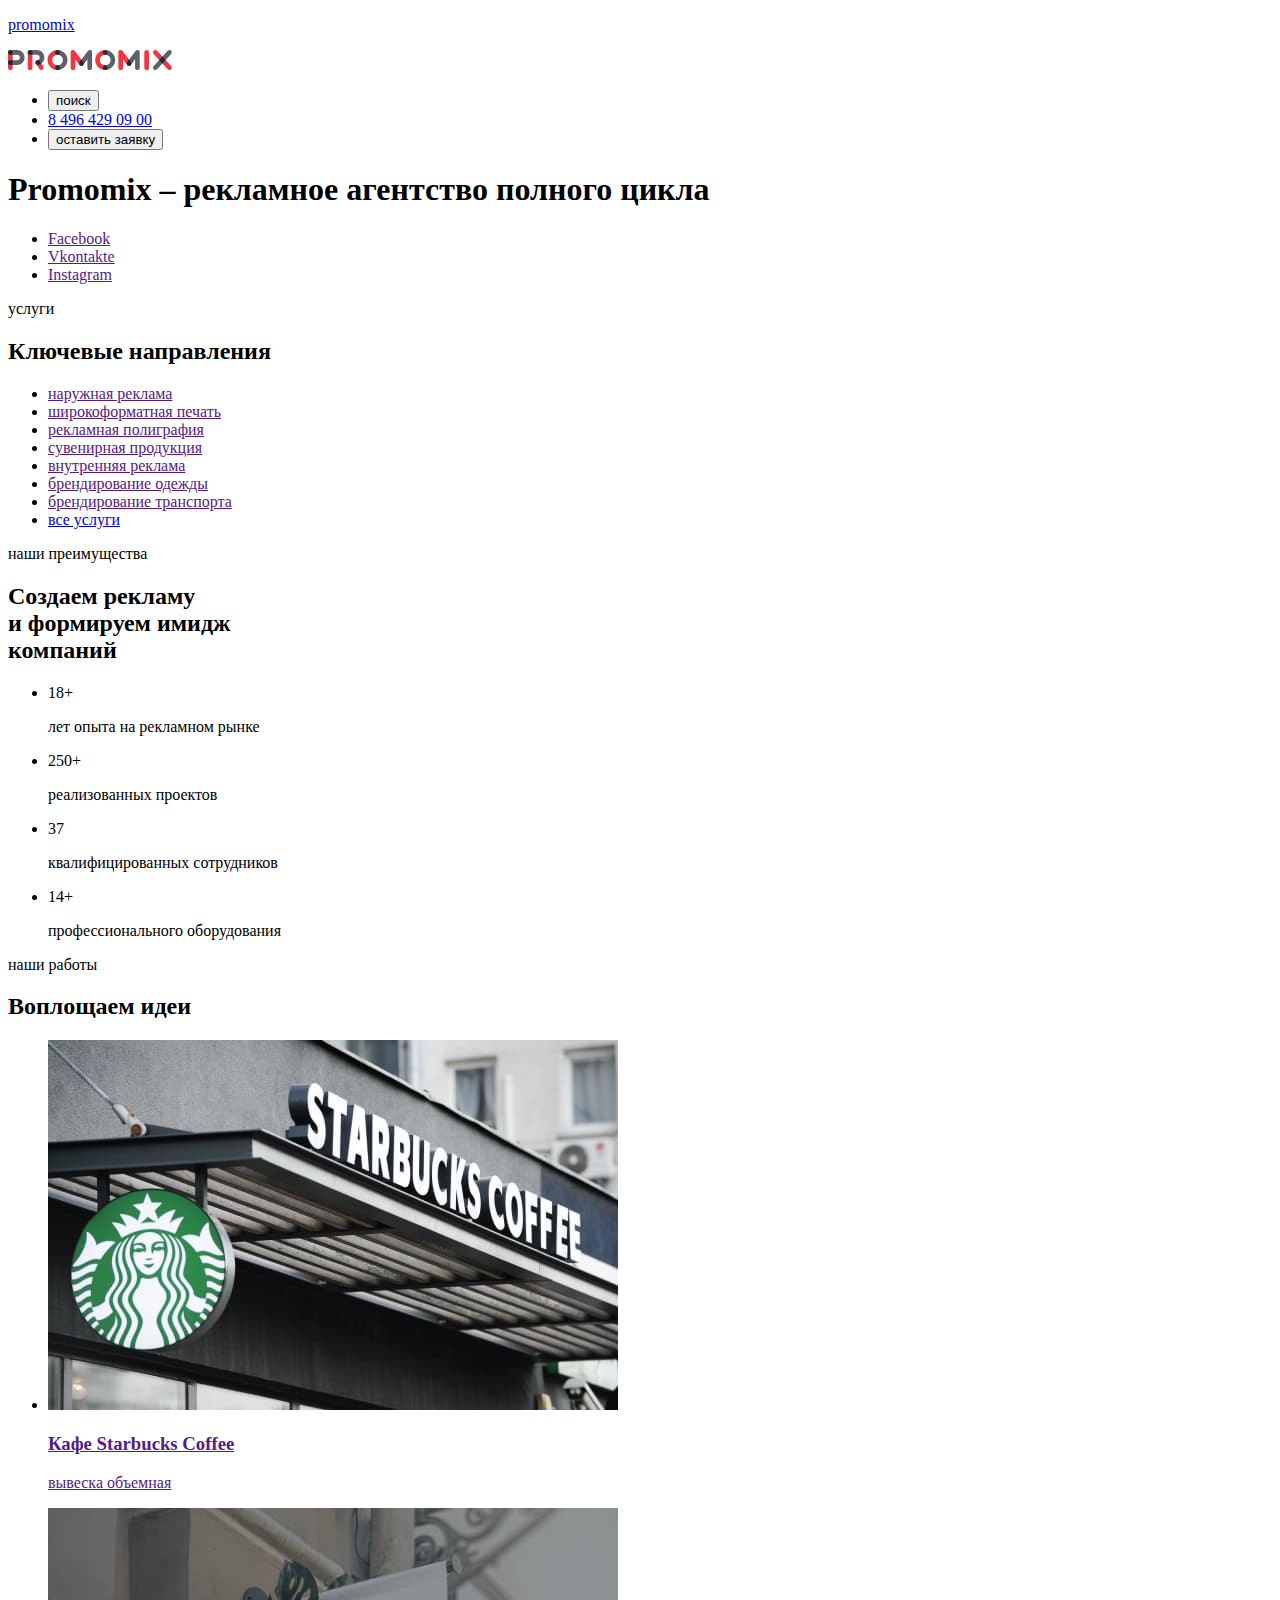
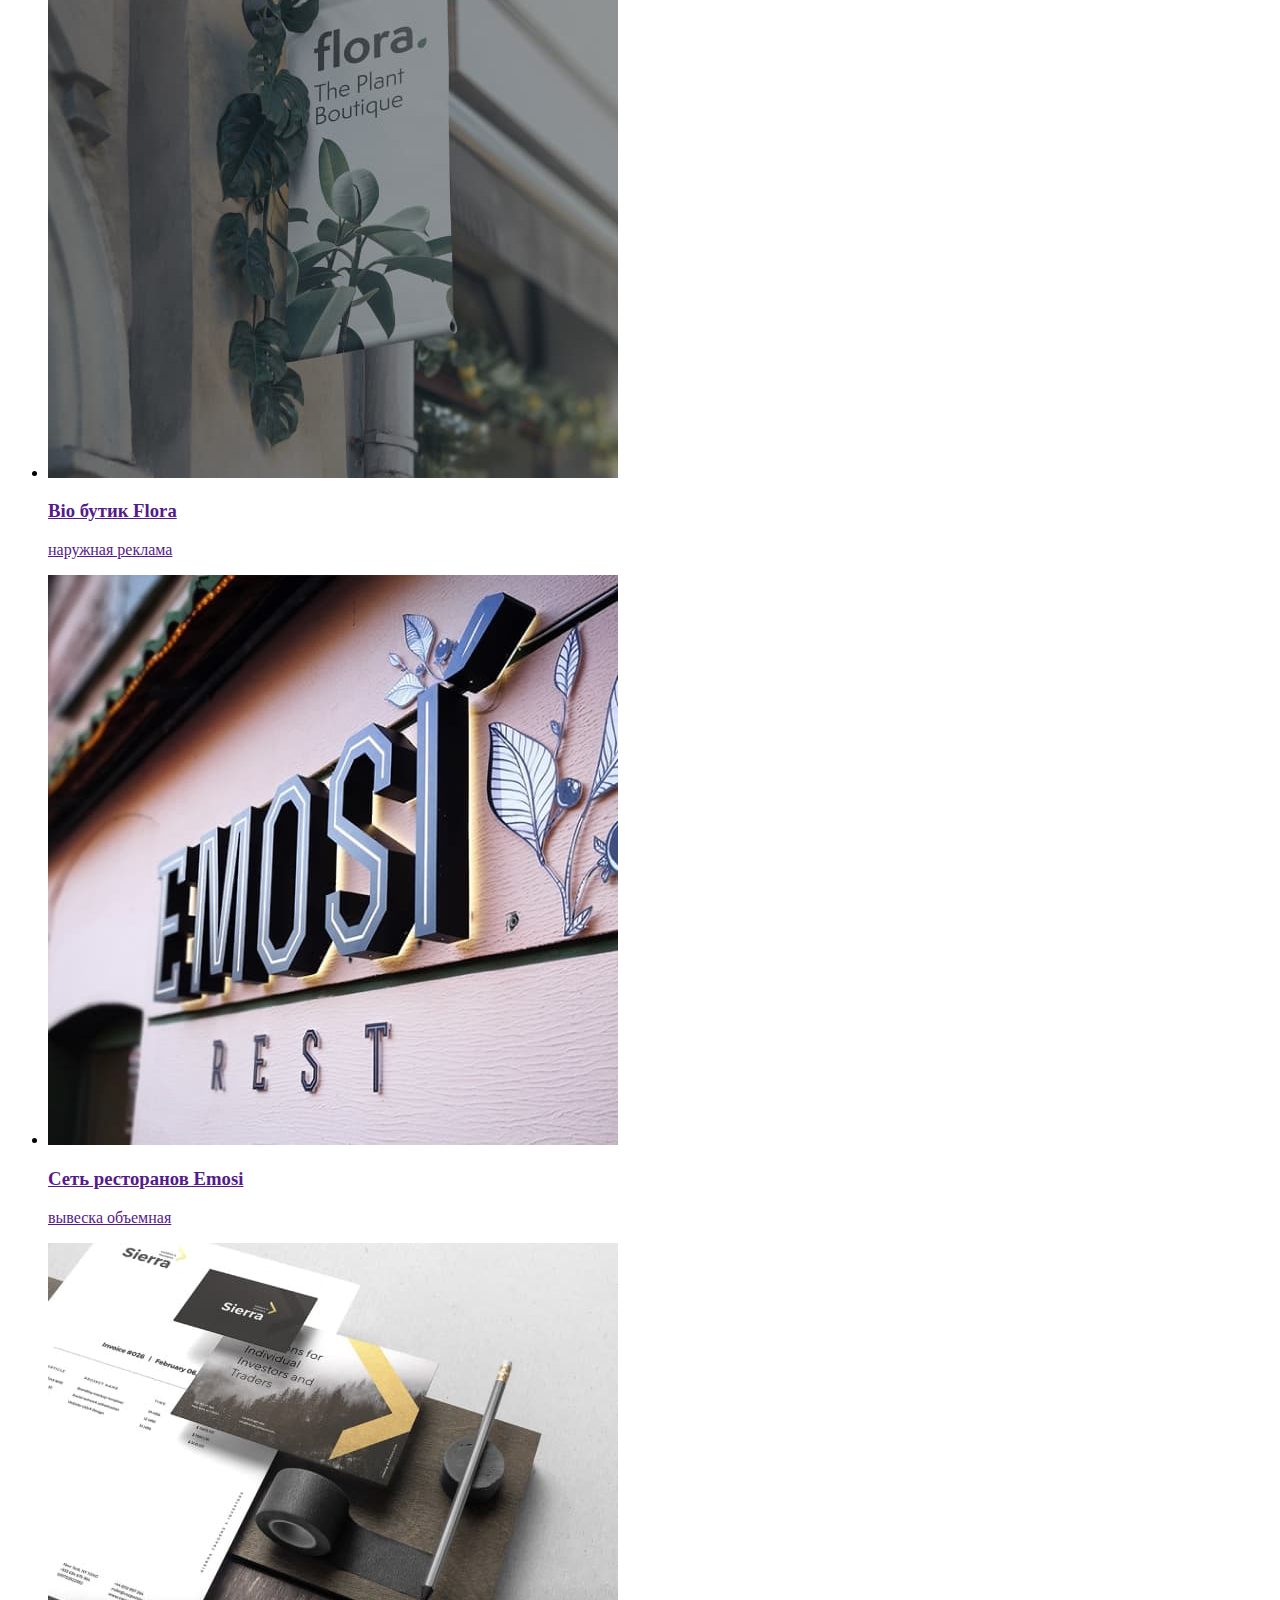
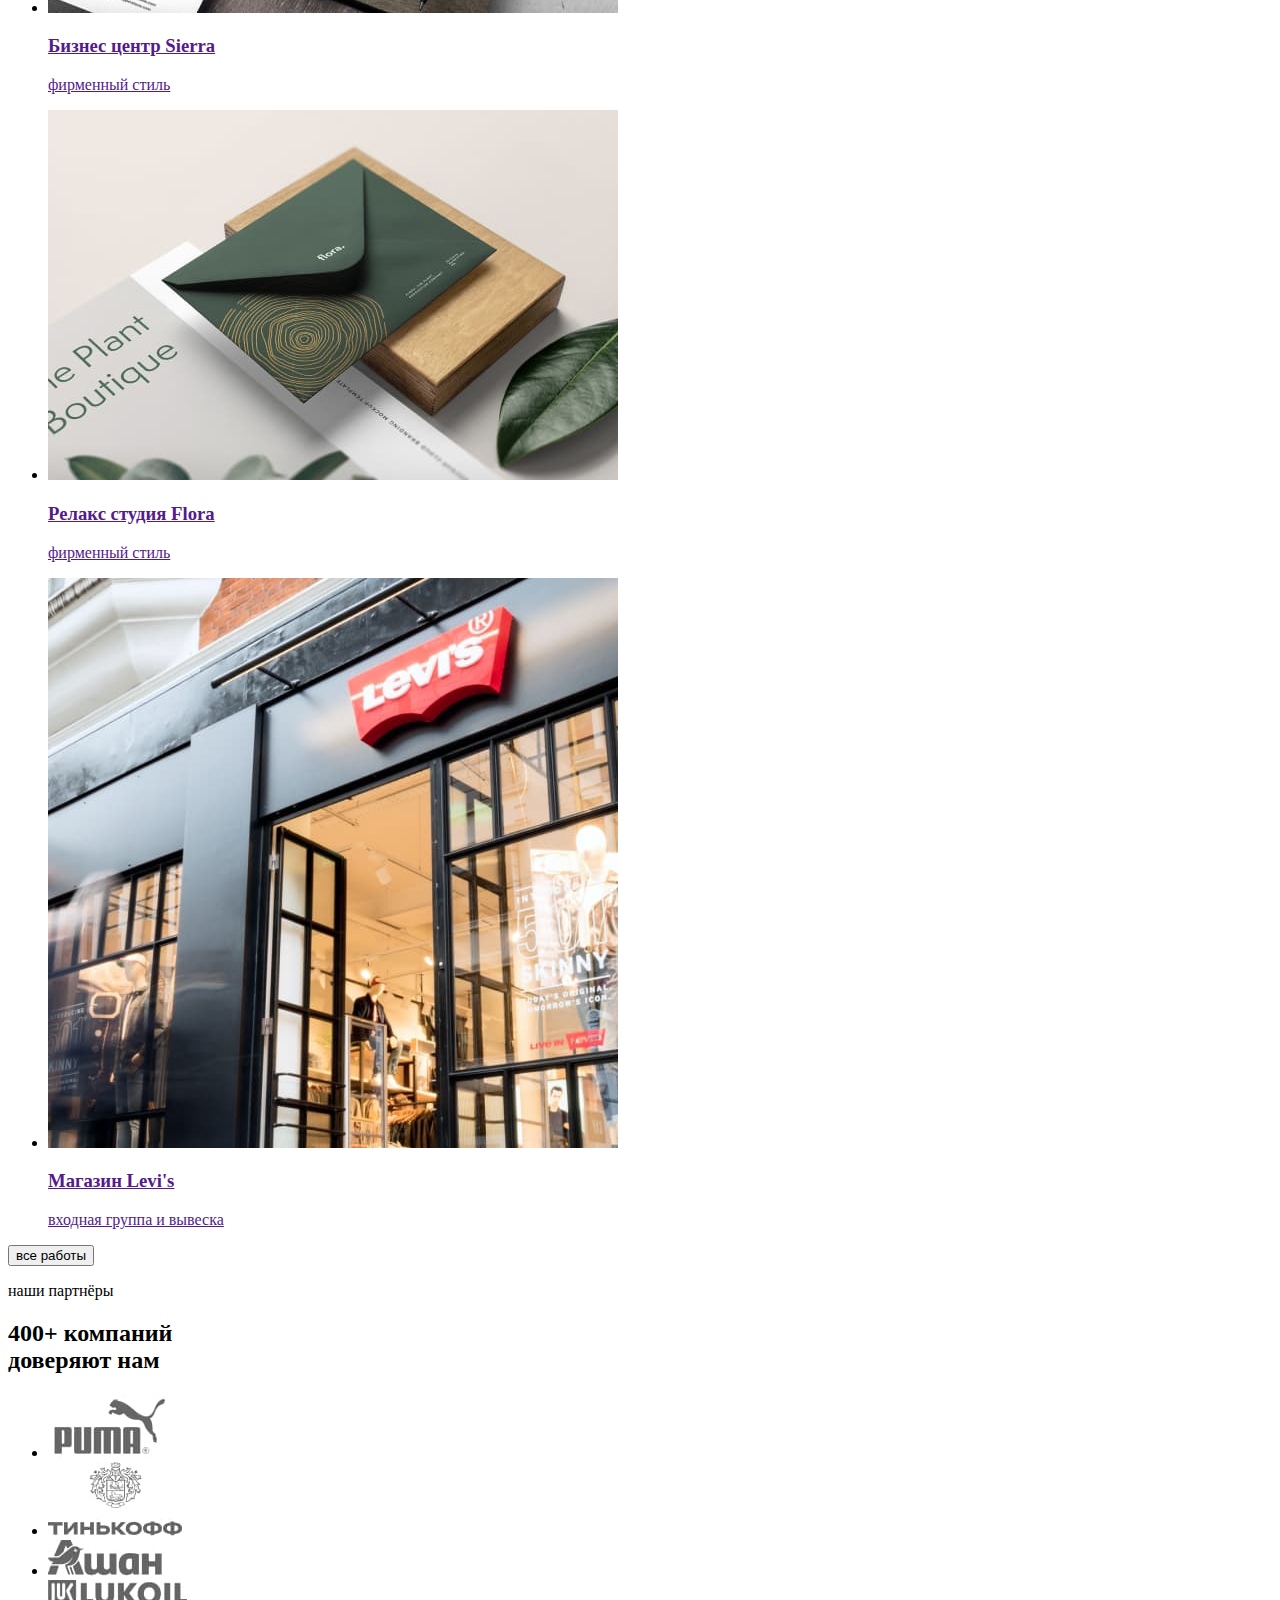
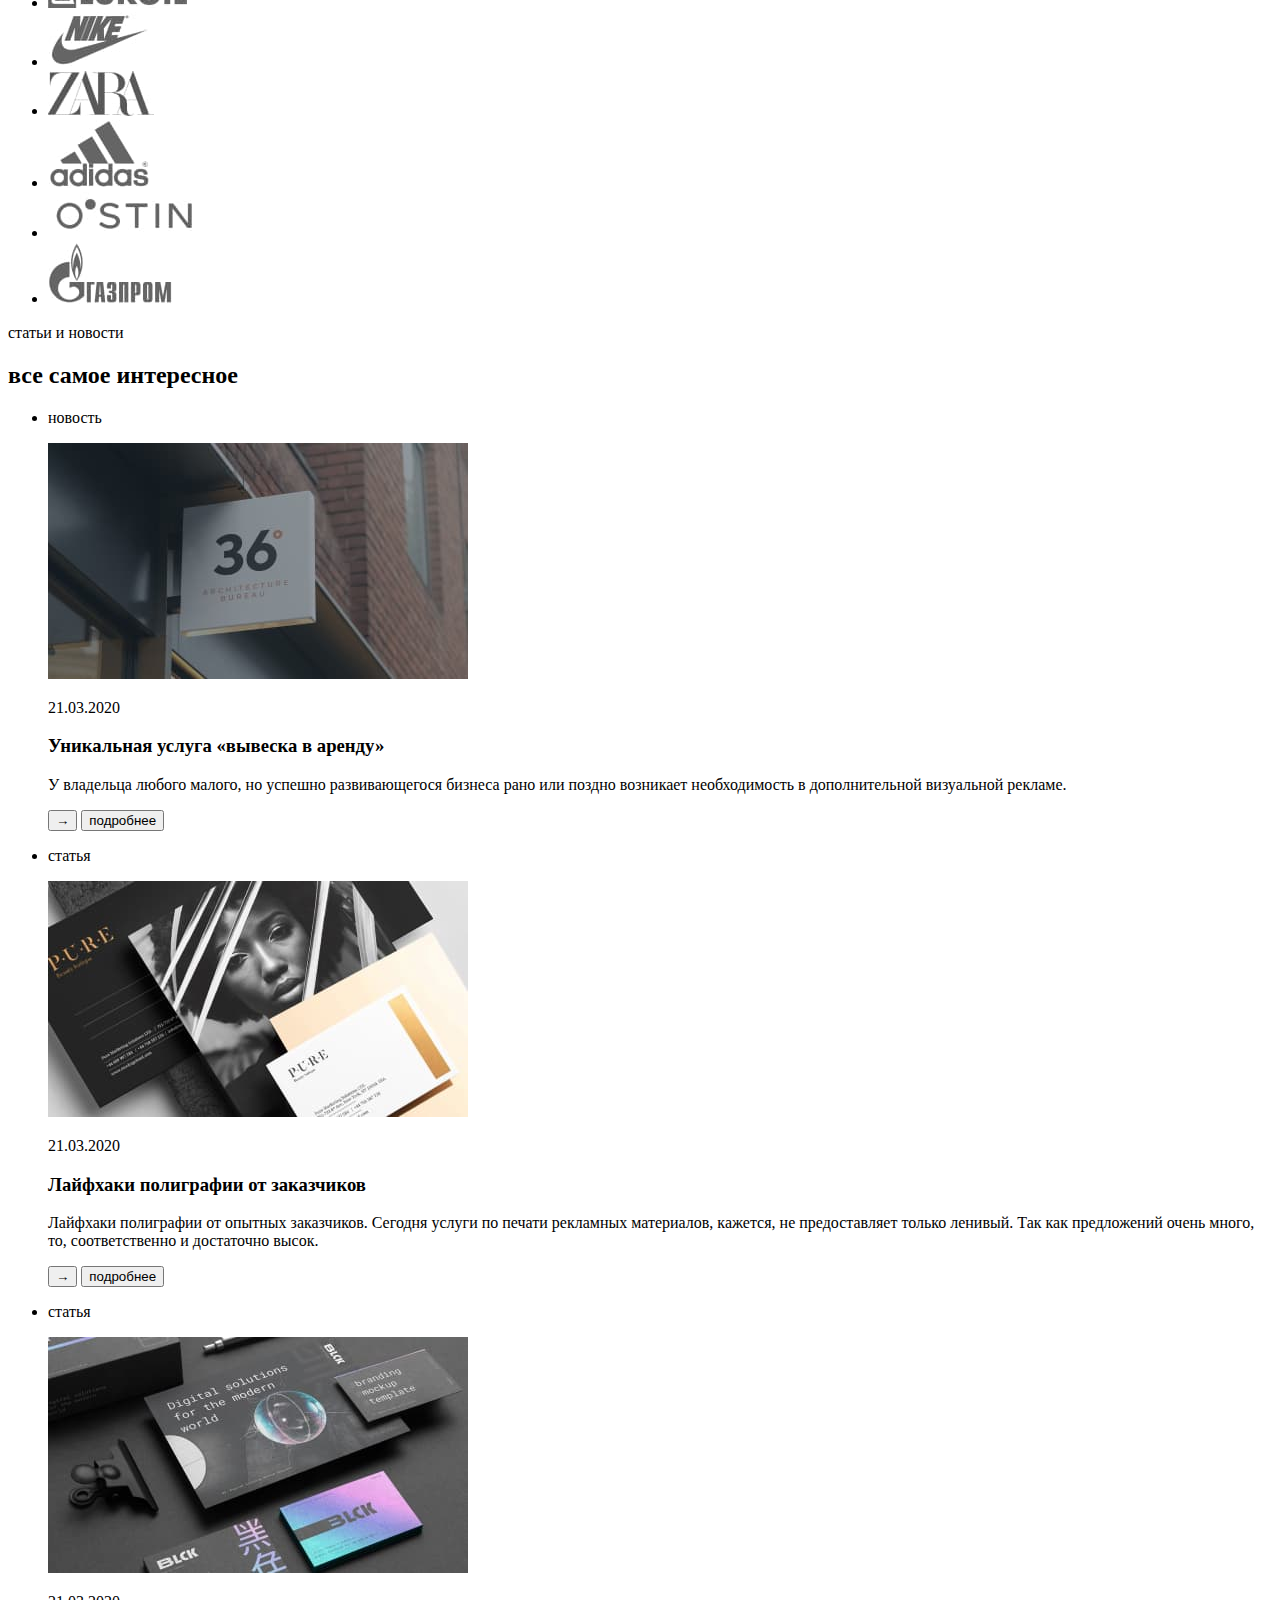
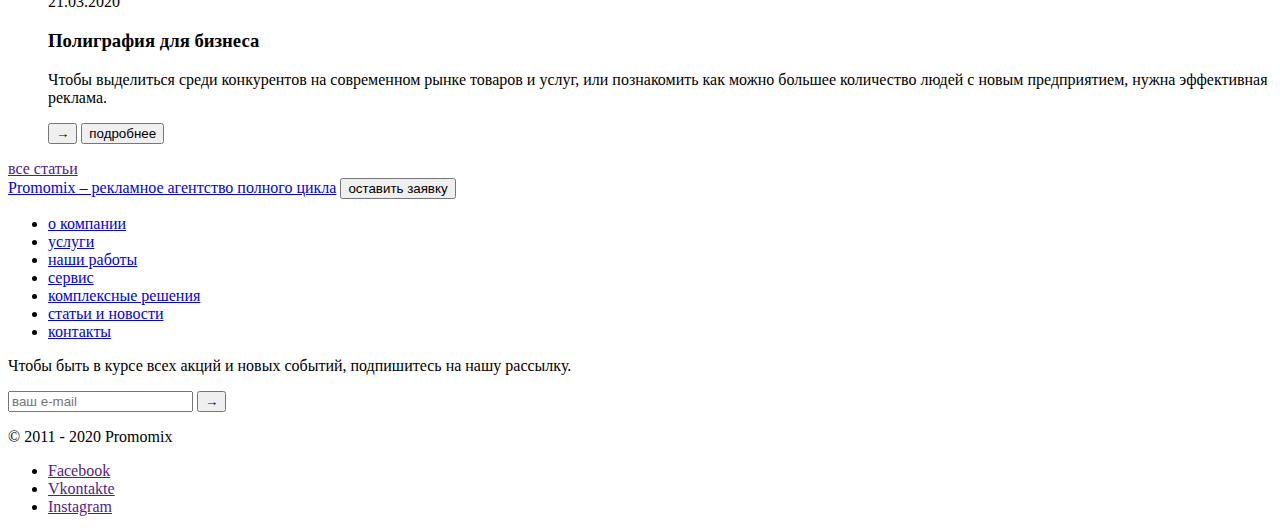
==== index.html @ 1c32dfee "Сохраняет About и Features" ====
<!DOCTYPE html>
<html lang="ru">
<head>
    <meta charset="UTF-8">
    <meta http-equiv="X-UA-Compatible" content="IE=edge">
    <meta name="viewport" content="width=device-width, initial-scale=1.0">
    <title>Promomix</title>
</head>

<body>

    <!-- Хедер -->
    <header>
        <a href="./index.html">
        <p>promomix</p>
        <img src="./images/logo.svg" alt="логотип promomix">
        </a>
        <nav>
            <ul>
                <li>
                    <button class="button">поиск</button>
                </li>
                <li>
                    <a href="tel: +84964290900">8 496 429 09 00</a>
                </li>
                <li>
                    <button class="button">оставить заявку</button>
                </li>
            </ul>
        </nav>
    </header>

    <main>
        <!-- Герой -->
        <section>
            <h1>Promomix – рекламное агентство полного цикла</h1>

            <ul>
                <li>
                    <a href="">Facebook</a>
                </li>
                <li>
                    <a href="">Vkontakte</a>
                </li>
                <li>
                    <a href="">Instagram</a>
                </li>
            </ul>
        </section>

        <!-- Услуги -->
        <section>
            <p>услуги</p>

            <h2>Ключевые направления</h2>

            <ul>
                <li>
                    <a href="">наружная реклама</a>
                </li>
                <li>
                    <a href="">широкоформатная печать</a>
                </li>
                <li>
                    <a href="">рекламная полиграфия</a>
                </li>
                <li>
                    <a href="">сувенирная продукция</a>
                </li>
                <li>
                    <a href="">внутренняя реклама</a>
                </li>
                <li>
                    <a href="">брендирование одежды</a>
                </li>
                <li>
                    <a href="">брендирование транспорта</a>
                </li>
                <li>
                    <a href="./html/features.html">все услуги</a>
                </li>
            </ul>
        </section>

        <!-- Наши преимущества -->
        <section>
            <p>наши преимущества</p>

            <h2>Создаем рекламу<br>
                и формируем имидж<br>
                компаний</h2>
            
            <ul>
                <li>
                    <p>18+</p>
                    <p>лет опыта на рекламном рынке</p>
                </li>
                <li>
                    <p>250+</p>
                    <p>реализованных проектов</p>
                </li>
                <li>
                    <p>37</p>
                    <p>квалифицированных сотрудников</p>
                </li>
                <li>
                    <p>14+</p>
                    <p>профессионального оборудования</p>
                </li>
            </ul>
        </section>

        <!-- Наши работы -->
        <section>
            <p>наши работы</p>

            <h2>Воплощаем идеи</h2>

            <ul>
                <li>
                    <a href="">
                        <img src="./images/img01.jpg" alt="вывеска starbucks">
                        <h3>Кафе Starbucks Coffee</h3>
                        <p>вывеска объемная</p>
                    </a>
                </li>
                <li>
                    <a href="">
                        <img src="./images/img02.jpg" alt="вывеска Flora">
                        <h3>Bio бутик Flora</h3>
                        <p>наружная реклама</p>
                    </a>
                </li>
                <li>
                    <a href="">
                        <img src="./images/img03.jpg" alt="вывеска emosi">
                        <h3>Сеть ресторанов Emosi</h3>
                        <p>вывеска объемная</p>
                    </a>
                </li>
                <li>
                    <a href="">
                        <img src="./images/img04.jpg" alt="фирменный стиль sierra">
                        <h3>Бизнес центр Sierra</h3>
                        <p>фирменный стиль</p>
                    </a>
                </li>
                <li>
                    <a href="">
                        <img src="./images/img05.jpg" alt="фирменный стиль flora">
                        <h3>Релакс студия Flora</h3>
                        <p>фирменный стиль</p>
                    </a>
                </li>
                <li>
                    <a href="">
                        <img src="./images/img06.jpg" alt="вывеска levis">
                        <h3>Магазин Levi's</h3>
                        <p>входная группа и вывеска</p>
                    </a>
                </li>
            </ul>

            <button type="button">все работы</button>

        </section>

        <!-- Наши партнеры -->
        <section>
            <p>наши партнёры</p>

            <h2>400+ компаний<br> 
                доверяют нам</h2>
            
            <ul>
                <li>
                    <a href=""><img src="./images/img07.jpg" alt="лого puma"></a>
                </li>
                <li>
                    <a href=""><img src="./images/img08.jpg" alt="лого тинькоф"></a>
                </li>
                <li>
                    <a href=""><img src="./images/img09.jpg" alt="лого ашан"></a>
                </li>
                <li>
                    <a href=""><img src="./images/img10.jpg" alt="лого лукойл"></a>
                </li>
                <li>
                    <a href=""><img src="./images/img11.jpg" alt="лого nike"></a>
                </li>
                <li>
                    <a href=""><img src="./images/img12.jpg" alt="лого zara"></a>
                </li>
                <li>
                    <a href=""><img src="./images/img13.jpg" alt="лого adidas"></a>
                </li>
                <li>
                    <a href=""><img src="./images/img14.jpg" alt="лого ostin"></a>
                </li>
                <li>
                    <a href=""><img src="./images/img15.jpg" alt="лого газпром"></a>
                </li>
            </ul>

        </section>

        <!-- Статьи и новости -->
        <section>
            <p>статьи и новости</p>

            <h2>все самое интересное</h2>

            <ul>
                <li>
                    <p>новость</p>
                    <div>
                        <img src="./images/img16.jpg" alt="вывеска">
                    </div>
                    <div>
                        <p>21.03.2020</p>
                        <h3>Уникальная услуга «вывеска в аренду»</h3>
                        <p>У владельца любого малого, но успешно развивающегося бизнеса рано или поздно возникает необходимость в дополнительной визуальной рекламе.</p>
                        <button type="submit">&#8594</button>
                        <button type="button">подробнее</button>
                    </div>
                </li>
                <li>
                    <p>статья</p>
                    <div>
                        <img src="./images/img17.jpg" alt="рекламные материалы">
                    </div>
                    <div>
                        <p>21.03.2020</p>
                        <h3>Лайфхаки полиграфии от заказчиков</h3>
                        <p>Лайфхаки полиграфии от опытных заказчиков. Сегодня услуги по печати рекламных материалов, кажется, не предоставляет
                            только ленивый. Так как предложений очень много, то, соответственно и достаточно высок.</p>
                        <button type="submit">&#8594</button>
                        <button type="button">подробнее</button>
                    </div>
                </li>
                <li>
                    <p>статья</p>
                    <div>
                        <img src="./images/img18.jpg" alt="набор полиграфии">
                    </div>
                    <div>
                        <p>21.03.2020</p>
                        <h3>Полиграфия для бизнеса</h3>
                        <p>Чтобы выделиться среди конкурентов на современном рынке товаров и услуг, или познакомить как можно большее количество
                            людей с новым предприятием, нужна эффективная реклама.</p>
                        <button type="submit">&#8594</button>
                        <button type="button">подробнее</button>
                    </div>
                </li>
            </ul>
            <a href="">все статьи</a>
        </section>
    </main>

    <!-- Футер -->
    <footer>
        <!-- Первая часть, верхняя -->
        <div>

            <!-- Слева -->
            <div>
                <a href="/">Promomix – рекламное агентство полного цикла</a>
                <button type="button">оставить заявку</button>
            </div>

            <!-- Центр -->
            <nav>
                <ul>
                    <li>
                        <a href="./html/about.html">о компании</a>
                    </li>
                    <li>
                        <a href="./html/features.html">услуги</a>
                    </li>
                    <li>
                        <a href="./html/works.html">наши работы</a>
                    </li>
                    <li>
                        <a href="./html/services.html">сервис</a>
                    </li>
                    <li>
                        <a href="./html/complex.html">комплексные решения</a>
                    </li>
                    <li>
                        <a href="./html/posts.html">статьи и новости</a>
                    </li>
                    <li>
                        <a href="./html/contacts.html">контакты</a>
                    </li>
                </ul>
            </nav>

            <!-- Справа -->
            <div>
                <p>Чтобы быть в курсе всех акций и новых событий, подпишитесь на нашу рассылку.</p>
                <form>
                    <input type="email" placeholder="ваш e-mail">
                    <button type="submit">&#8594</button>
                </form>
            </div>

        </div>
        
        <!-- Вторая часть футера, нижняя -->
        <div>
            <p>&copy; 2011 - 2020 Promomix</p>
            <ul>
                <li>
                    <a href="">Facebook</a>
                </li>
                <li>
                    <a href="">Vkontakte</a>
                </li>
                <li>
                    <a href="">Instagram</a>
                </li>
            </ul>
        </div>
    </footer>

</body>
</html>
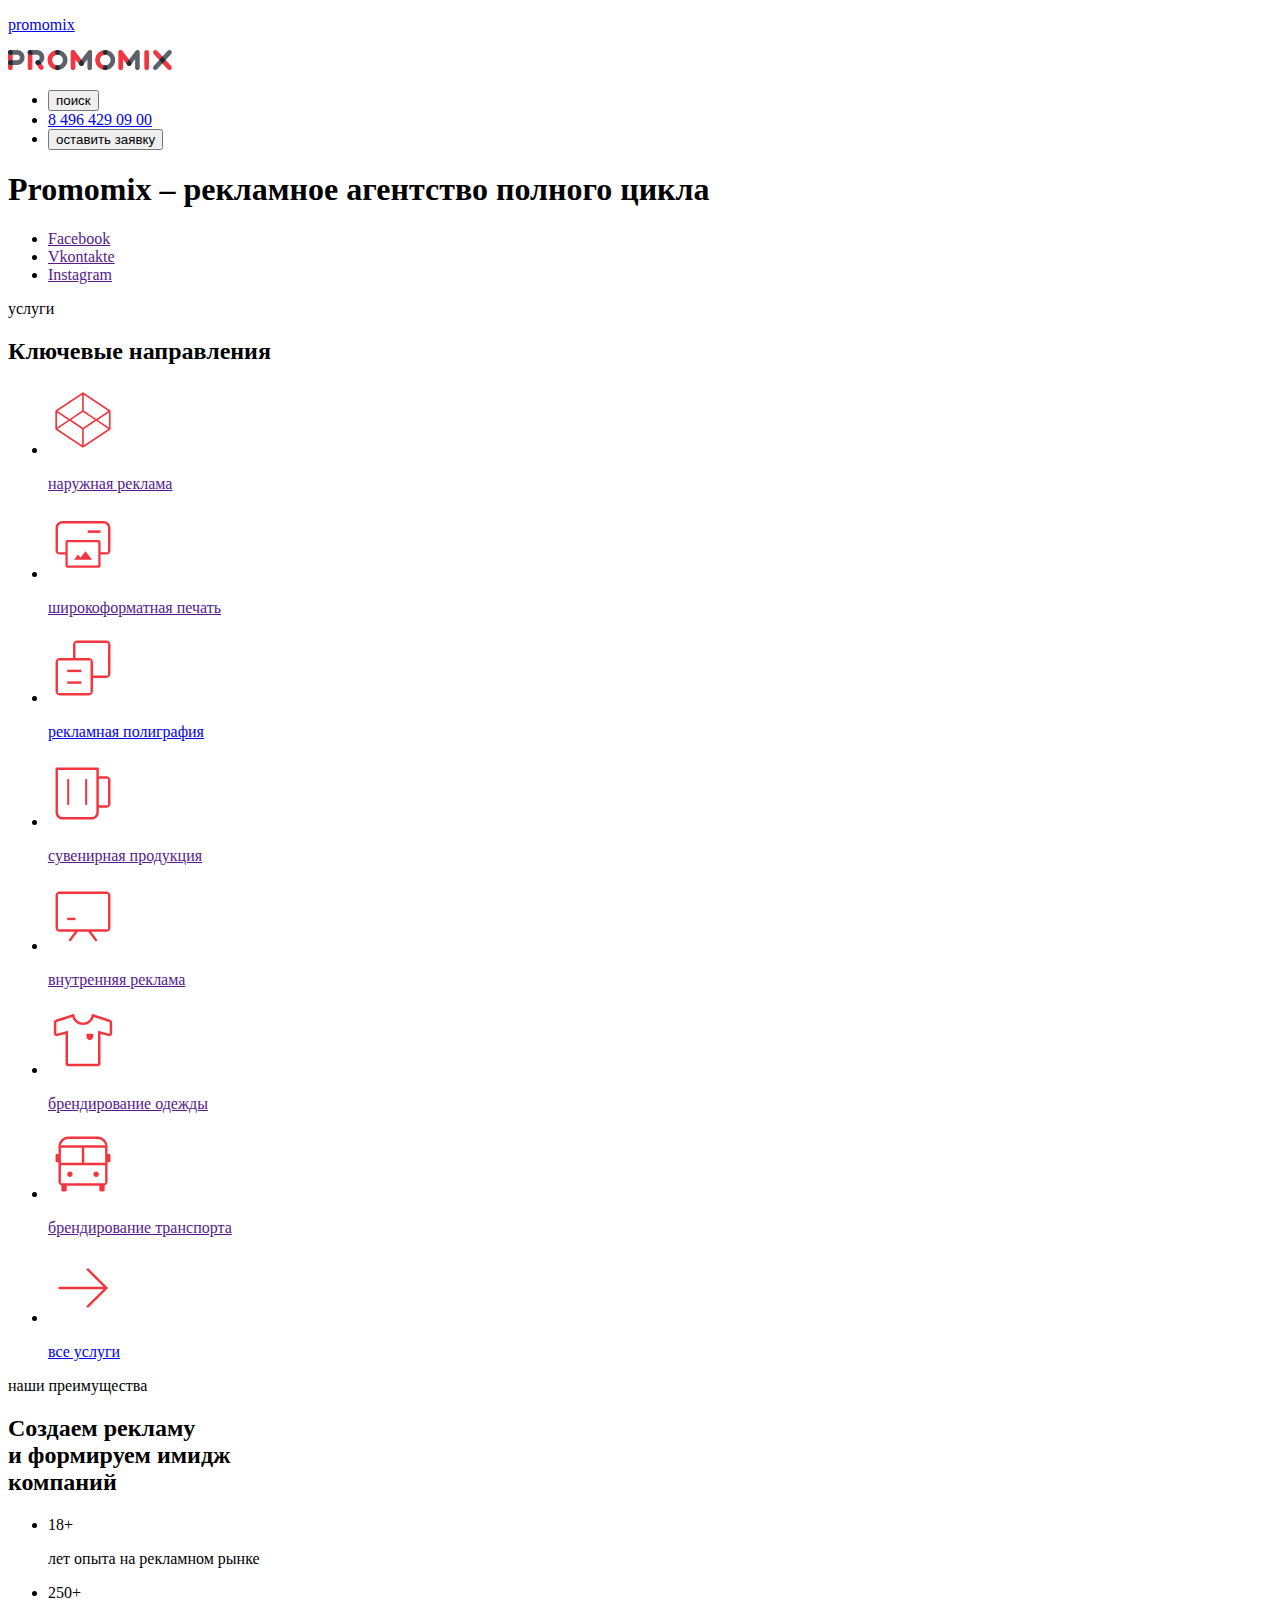
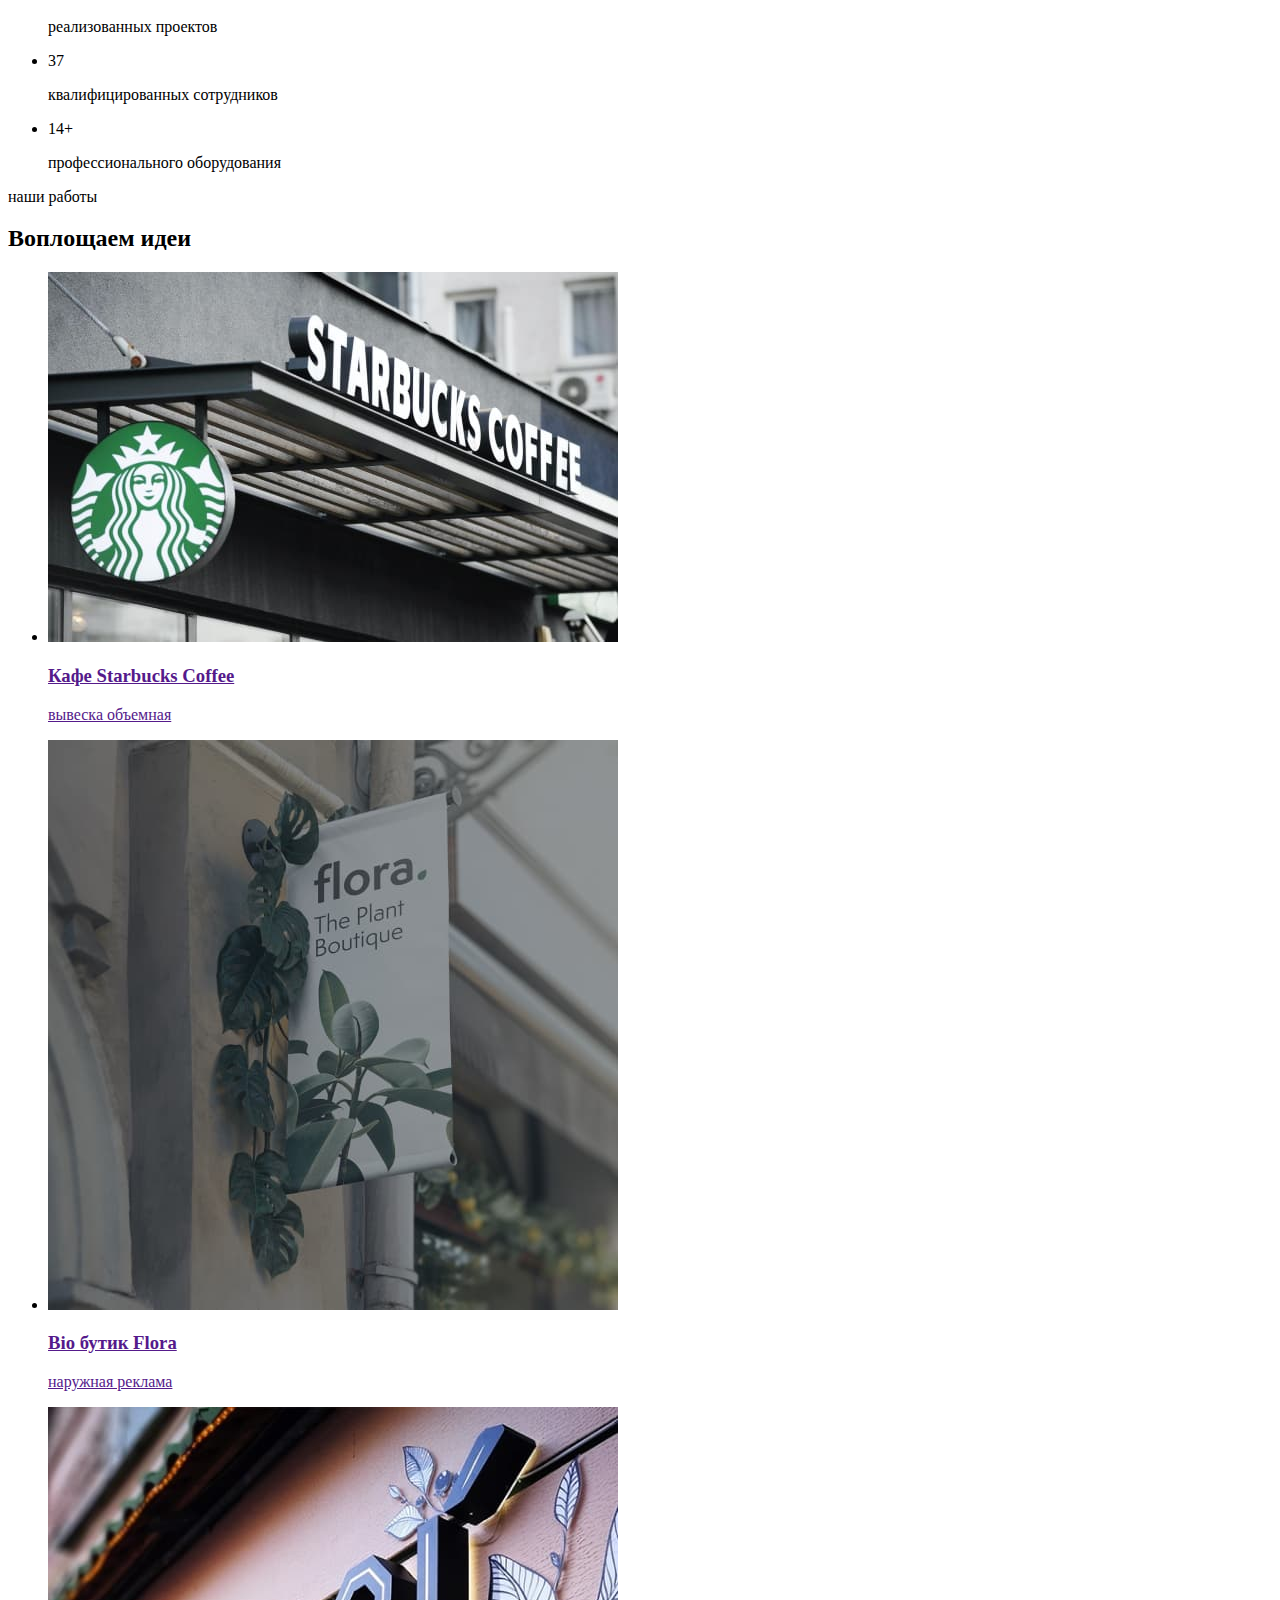
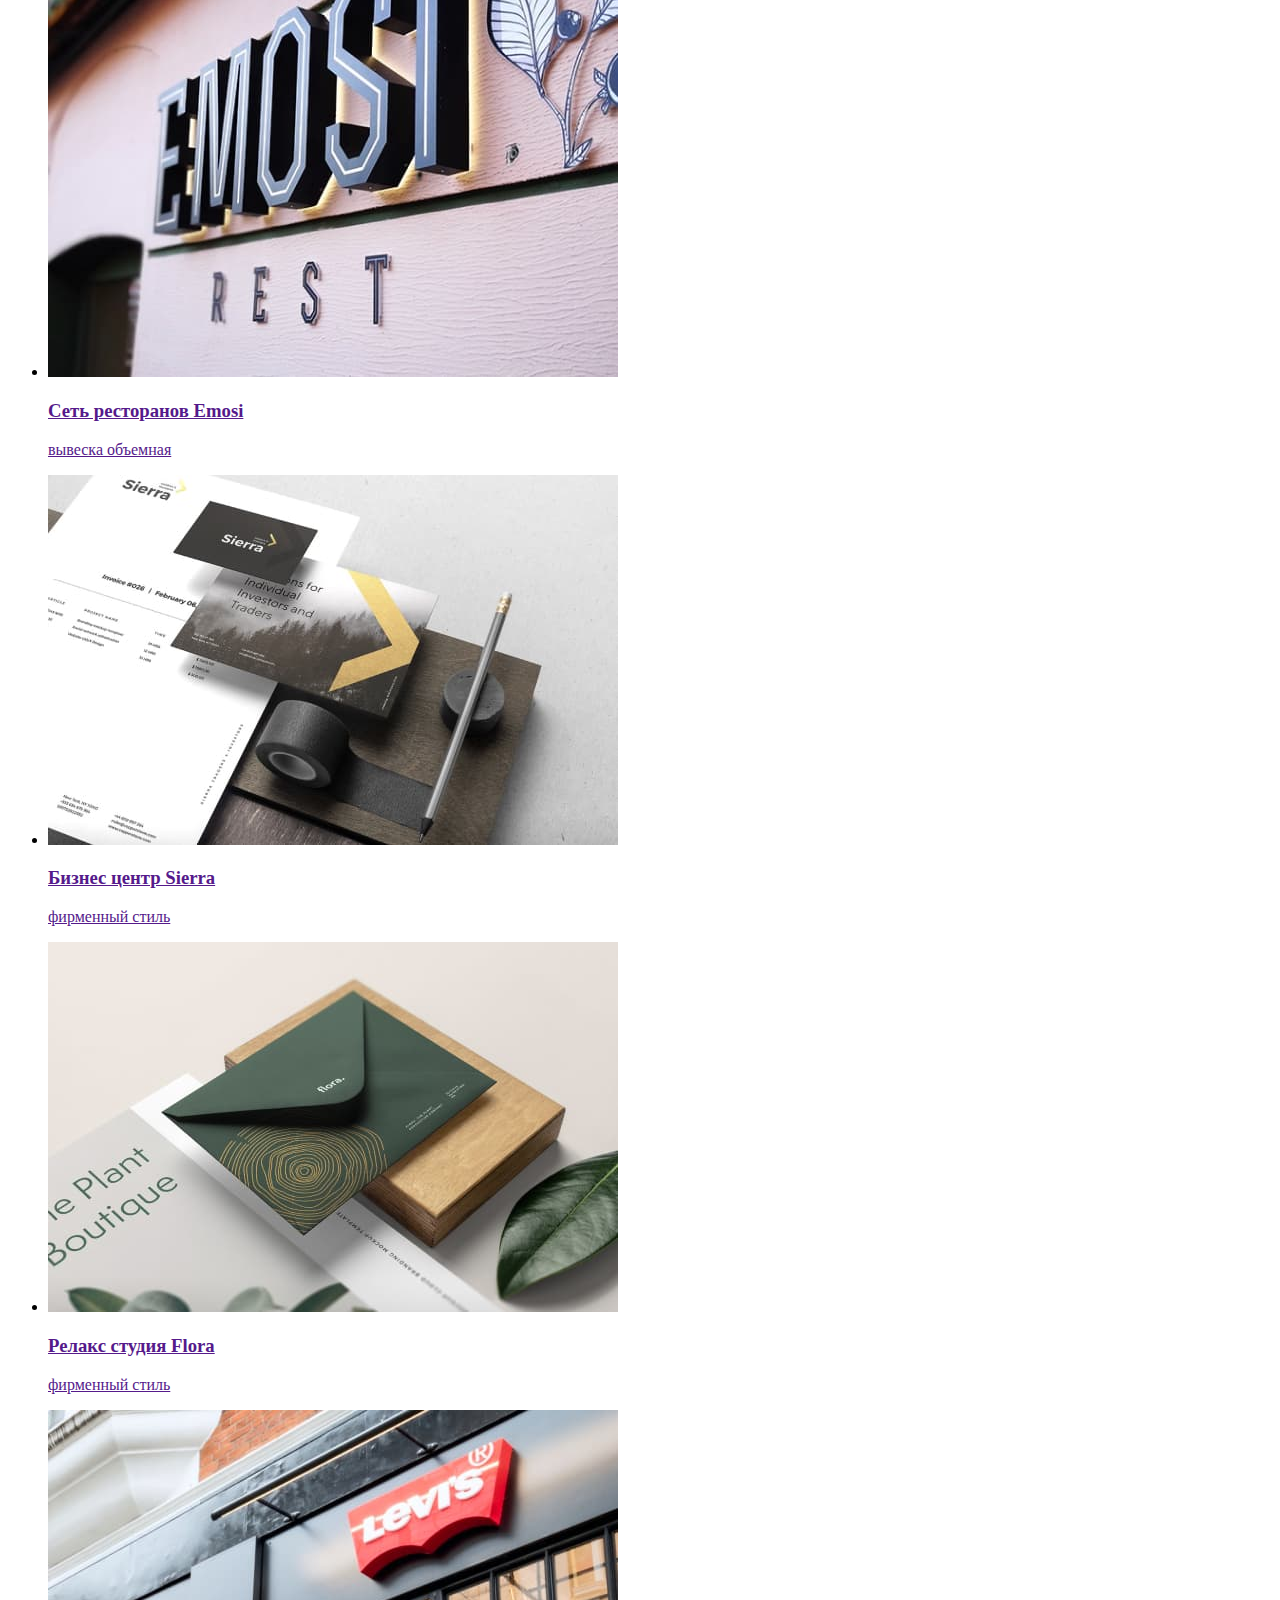
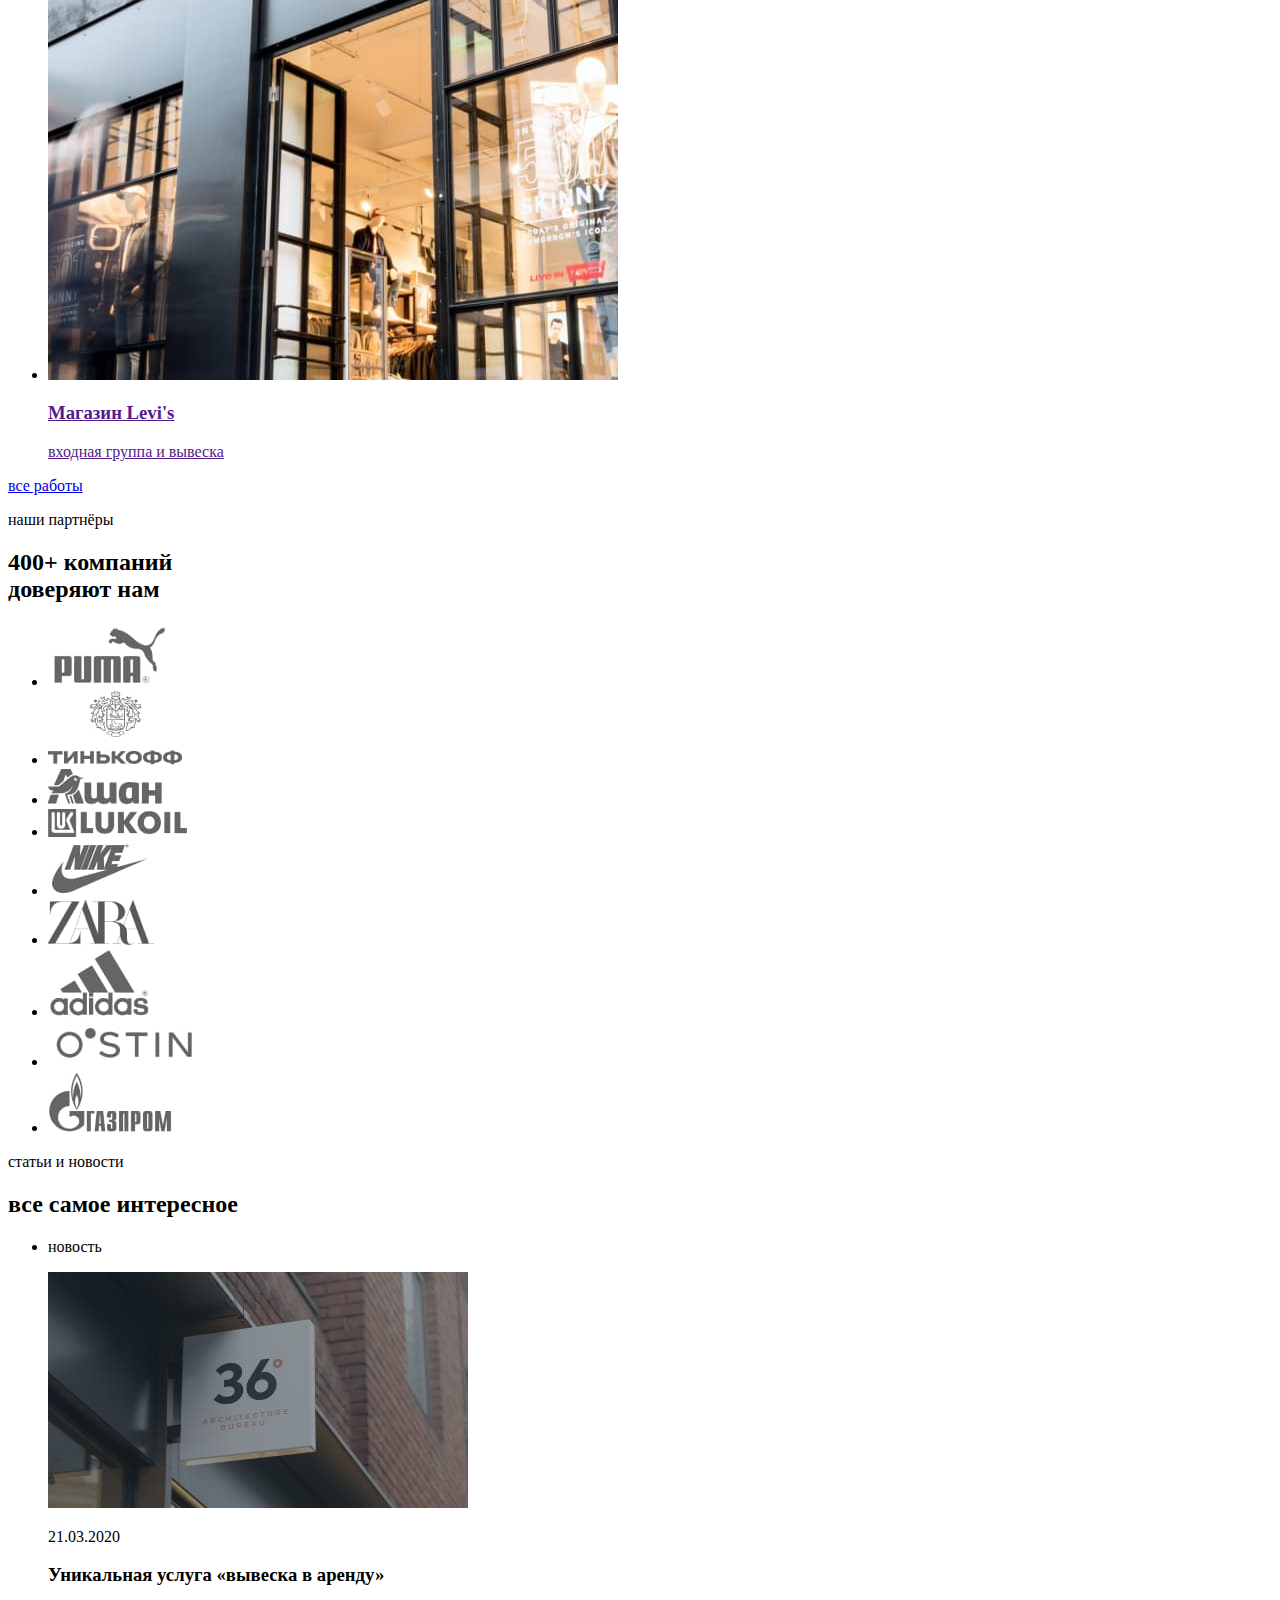
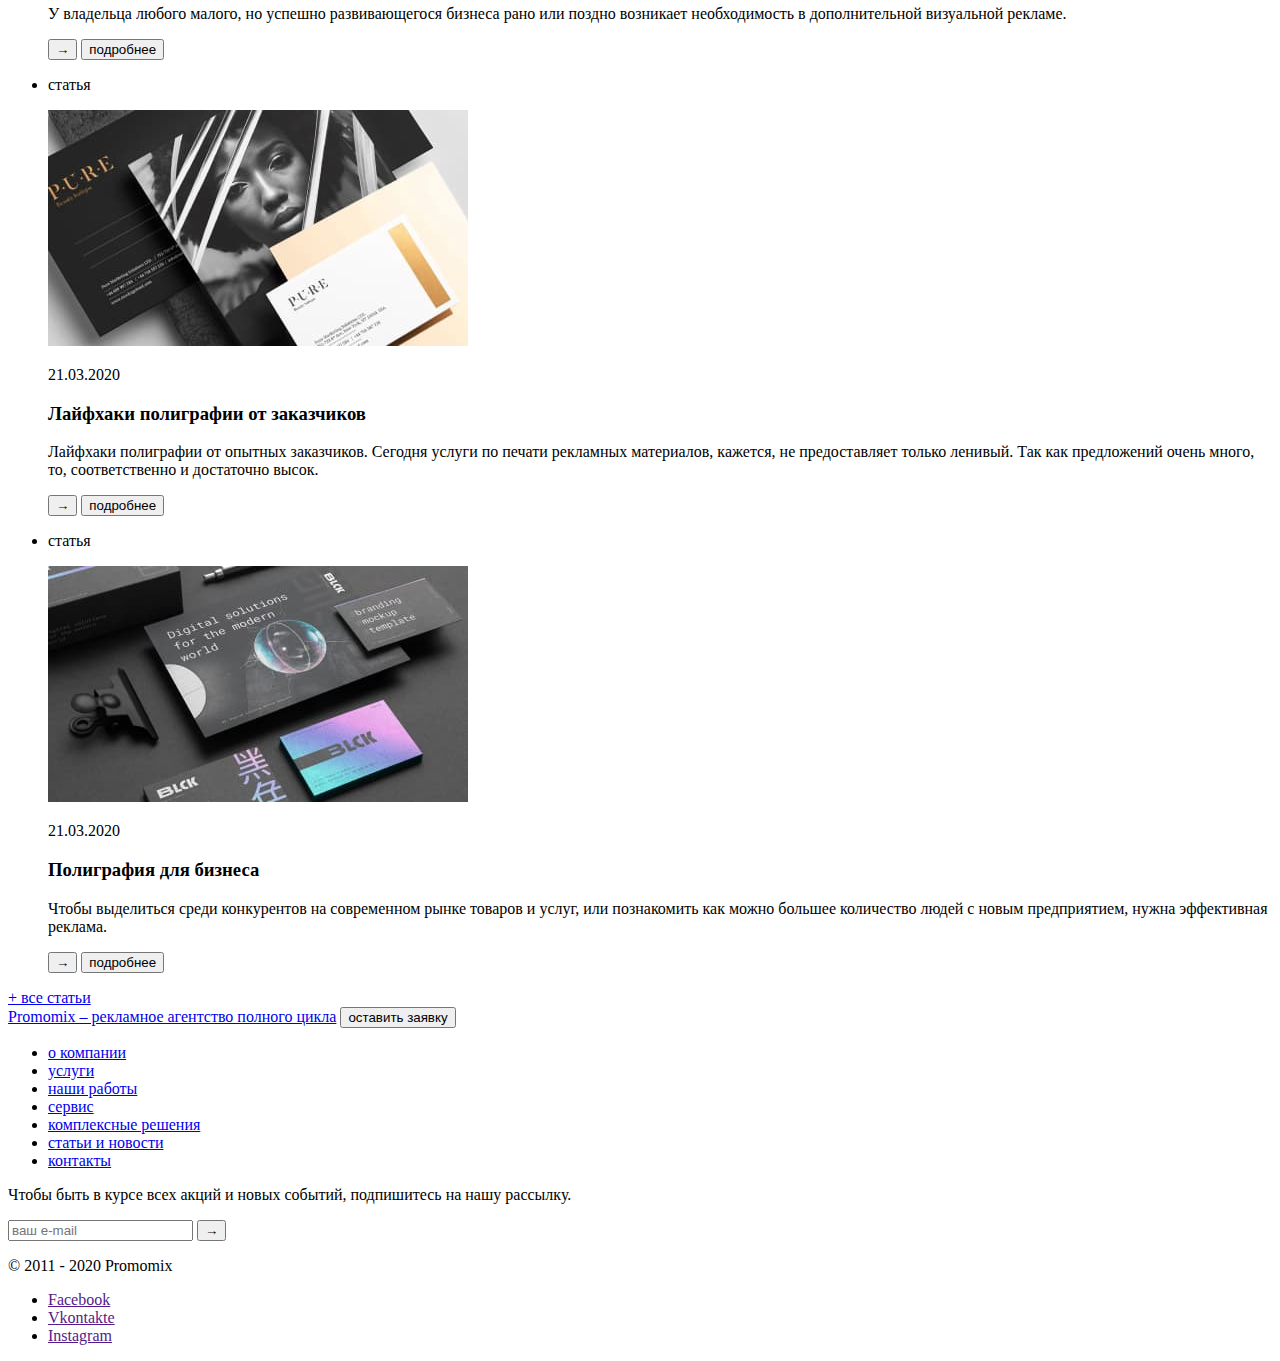
==== commit 4a69d5ff: "сохраняет все страницы сайта" ====
--- a/index.html
+++ b/index.html
@@ -1,327 +1,387 @@
 <!DOCTYPE html>
 <html lang="ru">
-<head>
-    <meta charset="UTF-8">
-    <meta http-equiv="X-UA-Compatible" content="IE=edge">
-    <meta name="viewport" content="width=device-width, initial-scale=1.0">
+  <head>
+    <meta charset="UTF-8" />
+    <meta http-equiv="X-UA-Compatible" content="IE=edge" />
+    <meta name="viewport" content="width=device-width, initial-scale=1.0" />
     <title>Promomix</title>
-</head>
-
-<body>
-
+  </head>
+
+  <body>
     <!-- Хедер -->
     <header>
-        <a href="./index.html">
+      <a href="./index.html">
         <p>promomix</p>
-        <img src="./images/logo.svg" alt="логотип promomix">
-        </a>
-        <nav>
-            <ul>
-                <li>
-                    <button class="button">поиск</button>
-                </li>
-                <li>
-                    <a href="tel: +84964290900">8 496 429 09 00</a>
-                </li>
-                <li>
-                    <button class="button">оставить заявку</button>
-                </li>
-            </ul>
-        </nav>
+        <img src="./images/logo.svg" alt="логотип promomix" />
+      </a>
+      <nav>
+        <ul>
+          <li>
+            <button class="button">поиск</button>
+          </li>
+          <li>
+            <a href="tel:+384964290900">8 496 429 09 00</a>
+          </li>
+          <li>
+            <button class="button">оставить заявку</button>
+          </li>
+        </ul>
+      </nav>
     </header>
 
     <main>
-        <!-- Герой -->
-        <section>
-            <h1>Promomix – рекламное агентство полного цикла</h1>
-
-            <ul>
-                <li>
-                    <a href="">Facebook</a>
-                </li>
-                <li>
-                    <a href="">Vkontakte</a>
-                </li>
-                <li>
-                    <a href="">Instagram</a>
-                </li>
-            </ul>
-        </section>
-
-        <!-- Услуги -->
-        <section>
-            <p>услуги</p>
-
-            <h2>Ключевые направления</h2>
-
-            <ul>
-                <li>
-                    <a href="">наружная реклама</a>
-                </li>
-                <li>
-                    <a href="">широкоформатная печать</a>
-                </li>
-                <li>
-                    <a href="">рекламная полиграфия</a>
-                </li>
-                <li>
-                    <a href="">сувенирная продукция</a>
-                </li>
-                <li>
-                    <a href="">внутренняя реклама</a>
-                </li>
-                <li>
-                    <a href="">брендирование одежды</a>
-                </li>
-                <li>
-                    <a href="">брендирование транспорта</a>
-                </li>
-                <li>
-                    <a href="./html/features.html">все услуги</a>
-                </li>
-            </ul>
-        </section>
-
-        <!-- Наши преимущества -->
-        <section>
-            <p>наши преимущества</p>
-
-            <h2>Создаем рекламу<br>
-                и формируем имидж<br>
-                компаний</h2>
-            
-            <ul>
-                <li>
-                    <p>18+</p>
-                    <p>лет опыта на рекламном рынке</p>
-                </li>
-                <li>
-                    <p>250+</p>
-                    <p>реализованных проектов</p>
-                </li>
-                <li>
-                    <p>37</p>
-                    <p>квалифицированных сотрудников</p>
-                </li>
-                <li>
-                    <p>14+</p>
-                    <p>профессионального оборудования</p>
-                </li>
-            </ul>
-        </section>
-
-        <!-- Наши работы -->
-        <section>
-            <p>наши работы</p>
-
-            <h2>Воплощаем идеи</h2>
-
-            <ul>
-                <li>
-                    <a href="">
-                        <img src="./images/img01.jpg" alt="вывеска starbucks">
-                        <h3>Кафе Starbucks Coffee</h3>
-                        <p>вывеска объемная</p>
-                    </a>
-                </li>
-                <li>
-                    <a href="">
-                        <img src="./images/img02.jpg" alt="вывеска Flora">
-                        <h3>Bio бутик Flora</h3>
-                        <p>наружная реклама</p>
-                    </a>
-                </li>
-                <li>
-                    <a href="">
-                        <img src="./images/img03.jpg" alt="вывеска emosi">
-                        <h3>Сеть ресторанов Emosi</h3>
-                        <p>вывеска объемная</p>
-                    </a>
-                </li>
-                <li>
-                    <a href="">
-                        <img src="./images/img04.jpg" alt="фирменный стиль sierra">
-                        <h3>Бизнес центр Sierra</h3>
-                        <p>фирменный стиль</p>
-                    </a>
-                </li>
-                <li>
-                    <a href="">
-                        <img src="./images/img05.jpg" alt="фирменный стиль flora">
-                        <h3>Релакс студия Flora</h3>
-                        <p>фирменный стиль</p>
-                    </a>
-                </li>
-                <li>
-                    <a href="">
-                        <img src="./images/img06.jpg" alt="вывеска levis">
-                        <h3>Магазин Levi's</h3>
-                        <p>входная группа и вывеска</p>
-                    </a>
-                </li>
-            </ul>
-
-            <button type="button">все работы</button>
-
-        </section>
-
-        <!-- Наши партнеры -->
-        <section>
-            <p>наши партнёры</p>
-
-            <h2>400+ компаний<br> 
-                доверяют нам</h2>
-            
-            <ul>
-                <li>
-                    <a href=""><img src="./images/img07.jpg" alt="лого puma"></a>
-                </li>
-                <li>
-                    <a href=""><img src="./images/img08.jpg" alt="лого тинькоф"></a>
-                </li>
-                <li>
-                    <a href=""><img src="./images/img09.jpg" alt="лого ашан"></a>
-                </li>
-                <li>
-                    <a href=""><img src="./images/img10.jpg" alt="лого лукойл"></a>
-                </li>
-                <li>
-                    <a href=""><img src="./images/img11.jpg" alt="лого nike"></a>
-                </li>
-                <li>
-                    <a href=""><img src="./images/img12.jpg" alt="лого zara"></a>
-                </li>
-                <li>
-                    <a href=""><img src="./images/img13.jpg" alt="лого adidas"></a>
-                </li>
-                <li>
-                    <a href=""><img src="./images/img14.jpg" alt="лого ostin"></a>
-                </li>
-                <li>
-                    <a href=""><img src="./images/img15.jpg" alt="лого газпром"></a>
-                </li>
-            </ul>
-
-        </section>
-
-        <!-- Статьи и новости -->
-        <section>
-            <p>статьи и новости</p>
-
-            <h2>все самое интересное</h2>
-
-            <ul>
-                <li>
-                    <p>новость</p>
-                    <div>
-                        <img src="./images/img16.jpg" alt="вывеска">
-                    </div>
-                    <div>
-                        <p>21.03.2020</p>
-                        <h3>Уникальная услуга «вывеска в аренду»</h3>
-                        <p>У владельца любого малого, но успешно развивающегося бизнеса рано или поздно возникает необходимость в дополнительной визуальной рекламе.</p>
-                        <button type="submit">&#8594</button>
-                        <button type="button">подробнее</button>
-                    </div>
-                </li>
-                <li>
-                    <p>статья</p>
-                    <div>
-                        <img src="./images/img17.jpg" alt="рекламные материалы">
-                    </div>
-                    <div>
-                        <p>21.03.2020</p>
-                        <h3>Лайфхаки полиграфии от заказчиков</h3>
-                        <p>Лайфхаки полиграфии от опытных заказчиков. Сегодня услуги по печати рекламных материалов, кажется, не предоставляет
-                            только ленивый. Так как предложений очень много, то, соответственно и достаточно высок.</p>
-                        <button type="submit">&#8594</button>
-                        <button type="button">подробнее</button>
-                    </div>
-                </li>
-                <li>
-                    <p>статья</p>
-                    <div>
-                        <img src="./images/img18.jpg" alt="набор полиграфии">
-                    </div>
-                    <div>
-                        <p>21.03.2020</p>
-                        <h3>Полиграфия для бизнеса</h3>
-                        <p>Чтобы выделиться среди конкурентов на современном рынке товаров и услуг, или познакомить как можно большее количество
-                            людей с новым предприятием, нужна эффективная реклама.</p>
-                        <button type="submit">&#8594</button>
-                        <button type="button">подробнее</button>
-                    </div>
-                </li>
-            </ul>
-            <a href="">все статьи</a>
-        </section>
+      <!-- Герой -->
+      <section>
+        <h1>Promomix – рекламное агентство полного цикла</h1>
+
+        <ul>
+          <li>
+            <a href="">Facebook</a>
+          </li>
+          <li>
+            <a href="">Vkontakte</a>
+          </li>
+          <li>
+            <a href="">Instagram</a>
+          </li>
+        </ul>
+      </section>
+
+      <!-- Услуги -->
+      <section>
+        <p>услуги</p>
+
+        <h2>Ключевые направления</h2>
+
+        <ul>
+          <li>
+            <a href="">
+              <img src="./images/bx01.svg.svg" alt="иконка" width="70" />
+              <p>наружная реклама</p>
+            </a>
+          </li>
+          <li>
+            <a href="">
+              <img src="./images/bx02.svg.svg" alt="иконка" width="70" />
+              <p>широкоформатная печать</p>
+            </a>
+          </li>
+          <li>
+            <a href="./html/polygraphy.html">
+              <img src="./images/bx03.svg.svg" alt="иконка" width="70" />
+              <p>рекламная полиграфия</p>
+            </a>
+          </li>
+          <li>
+            <a href="">
+              <img src="./images/bx04.svg.svg" alt="иконка" width="70" />
+              <p>сувенирная продукция</p>
+            </a>
+          </li>
+          <li>
+            <a href="">
+              <img src="./images/bx05.svg.svg" alt="иконка" width="70" />
+              <p>внутренняя реклама</p>
+            </a>
+          </li>
+          <li>
+            <a href="">
+              <img src="./images/bx07.svg.svg" alt="иконка" width="70" />
+              <p>брендирование одежды</p>
+            </a>
+          </li>
+          <li>
+            <a href="">
+              <img src="./images/bx08.svg.svg" alt="иконка" width="70" />
+              <p>брендирование транспорта</p>
+            </a>
+          </li>
+          <li>
+            <a href="./html/features.html">
+              <img
+                src="./images/bx09-arrow.svg.svg"
+                alt="иконка"
+                width="70"
+              />
+              <p>все услуги</p>
+            </a>
+          </li>
+        </ul>
+      </section>
+
+      <!-- Наши преимущества -->
+      <section>
+        <p>наши преимущества</p>
+
+        <h2>
+          Создаем рекламу<br />
+          и формируем имидж<br />
+          компаний
+        </h2>
+
+        <ul>
+          <li>
+            <p>18+</p>
+            <p>лет опыта на рекламном рынке</p>
+          </li>
+          <li>
+            <p>250+</p>
+            <p>реализованных проектов</p>
+          </li>
+          <li>
+            <p>37</p>
+            <p>квалифицированных сотрудников</p>
+          </li>
+          <li>
+            <p>14+</p>
+            <p>профессионального оборудования</p>
+          </li>
+        </ul>
+      </section>
+
+      <!-- Наши работы -->
+      <section>
+        <p>наши работы</p>
+
+        <h2>Воплощаем идеи</h2>
+
+        <ul>
+          <li>
+            <a href="">
+              <img
+                src="./images/img01.jpg"
+                alt="вывеска starbucks"
+                width="570"
+              />
+              <h3>Кафе Starbucks Coffee</h3>
+              <p>вывеска объемная</p>
+            </a>
+          </li>
+          <li>
+            <a href="">
+              <img src="./images/img02.jpg" alt="вывеска Flora" width="570" />
+              <h3>Bio бутик Flora</h3>
+              <p>наружная реклама</p>
+            </a>
+          </li>
+          <li>
+            <a href="">
+              <img src="./images/img03.jpg" alt="вывеска emosi" width="570" />
+              <h3>Сеть ресторанов Emosi</h3>
+              <p>вывеска объемная</p>
+            </a>
+          </li>
+          <li>
+            <a href="">
+              <img
+                src="./images/img04.jpg"
+                alt="фирменный стиль sierra"
+                width="570"
+              />
+              <h3>Бизнес центр Sierra</h3>
+              <p>фирменный стиль</p>
+            </a>
+          </li>
+          <li>
+            <a href="">
+              <img
+                src="./images/img05.jpg"
+                alt="фирменный стиль flora"
+                width="570"
+              />
+              <h3>Релакс студия Flora</h3>
+              <p>фирменный стиль</p>
+            </a>
+          </li>
+          <li>
+            <a href="">
+              <img src="./images/img06.jpg" alt="вывеска levis" width="570" />
+              <h3>Магазин Levi's</h3>
+              <p>входная группа и вывеска</p>
+            </a>
+          </li>
+        </ul>
+
+        <a href="./html/works.html">все работы</a>
+      </section>
+
+      <!-- Наши партнеры -->
+      <section>
+        <p>наши партнёры</p>
+
+        <h2>
+          400+ компаний<br />
+          доверяют нам
+        </h2>
+
+        <ul>
+          <li>
+            <a href=""><img src="./images/img07.jpg" alt="лого puma" /></a>
+          </li>
+          <li>
+            <a href=""><img src="./images/img08.jpg" alt="лого тинькоф" /></a>
+          </li>
+          <li>
+            <a href=""><img src="./images/img09.jpg" alt="лого ашан" /></a>
+          </li>
+          <li>
+            <a href=""><img src="./images/img10.jpg" alt="лого лукойл" /></a>
+          </li>
+          <li>
+            <a href=""><img src="./images/img11.jpg" alt="лого nike" /></a>
+          </li>
+          <li>
+            <a href=""><img src="./images/img12.jpg" alt="лого zara" /></a>
+          </li>
+          <li>
+            <a href=""><img src="./images/img13.jpg" alt="лого adidas" /></a>
+          </li>
+          <li>
+            <a href=""><img src="./images/img14.jpg" alt="лого ostin" /></a>
+          </li>
+          <li>
+            <a href=""><img src="./images/img15.jpg" alt="лого газпром" /></a>
+          </li>
+        </ul>
+      </section>
+
+      <!-- Статьи и новости -->
+      <section>
+        <p>статьи и новости</p>
+
+        <h2>все самое интересное</h2>
+
+        <ul>
+          <li>
+            <p>новость</p>
+            <div>
+              <img src="./images/img16.jpg" alt="вывеска" width="420" />
+            </div>
+            <div>
+              <p>21.03.2020</p>
+              <h3>Уникальная услуга «вывеска в аренду»</h3>
+              <p>
+                У владельца любого малого, но успешно развивающегося бизнеса
+                рано или поздно возникает необходимость в дополнительной
+                визуальной рекламе.
+              </p>
+              <button type="submit">&#8594;</button>
+              <button type="button">подробнее</button>
+            </div>
+          </li>
+          <li>
+            <p>статья</p>
+            <div>
+              <img
+                src="./images/img17.jpg"
+                alt="рекламные материалы"
+                width="420"
+              />
+            </div>
+            <div>
+              <p>21.03.2020</p>
+              <h3>Лайфхаки полиграфии от заказчиков</h3>
+              <p>
+                Лайфхаки полиграфии от опытных заказчиков. Сегодня услуги по
+                печати рекламных материалов, кажется, не предоставляет только
+                ленивый. Так как предложений очень много, то, соответственно и
+                достаточно высок.
+              </p>
+              <button type="submit">&#8594;</button>
+              <button type="button">подробнее</button>
+            </div>
+          </li>
+          <li>
+            <p>статья</p>
+            <div>
+              <img
+                src="./images/img18.jpg"
+                alt="набор полиграфии"
+                width="420"
+              />
+            </div>
+            <div>
+              <p>21.03.2020</p>
+              <h3>Полиграфия для бизнеса</h3>
+              <p>
+                Чтобы выделиться среди конкурентов на современном рынке товаров
+                и услуг, или познакомить как можно большее количество людей с
+                новым предприятием, нужна эффективная реклама.
+              </p>
+              <button type="submit">&#8594;</button>
+              <button type="button">подробнее</button>
+            </div>
+          </li>
+        </ul>
+        <a href="./html/posts.html">&#43; все статьи</a>
+      </section>
     </main>
 
     <!-- Футер -->
     <footer>
-        <!-- Первая часть, верхняя -->
+      <!-- Первая часть, верхняя -->
+      <div>
+        <!-- Слева -->
         <div>
-
-            <!-- Слева -->
-            <div>
-                <a href="/">Promomix – рекламное агентство полного цикла</a>
-                <button type="button">оставить заявку</button>
-            </div>
-
-            <!-- Центр -->
-            <nav>
-                <ul>
-                    <li>
-                        <a href="./html/about.html">о компании</a>
-                    </li>
-                    <li>
-                        <a href="./html/features.html">услуги</a>
-                    </li>
-                    <li>
-                        <a href="./html/works.html">наши работы</a>
-                    </li>
-                    <li>
-                        <a href="./html/services.html">сервис</a>
-                    </li>
-                    <li>
-                        <a href="./html/complex.html">комплексные решения</a>
-                    </li>
-                    <li>
-                        <a href="./html/posts.html">статьи и новости</a>
-                    </li>
-                    <li>
-                        <a href="./html/contacts.html">контакты</a>
-                    </li>
-                </ul>
-            </nav>
-
-            <!-- Справа -->
-            <div>
-                <p>Чтобы быть в курсе всех акций и новых событий, подпишитесь на нашу рассылку.</p>
-                <form>
-                    <input type="email" placeholder="ваш e-mail">
-                    <button type="submit">&#8594</button>
-                </form>
-            </div>
-
+          <a href="/">Promomix – рекламное агентство полного цикла</a>
+          <button type="button">оставить заявку</button>
         </div>
-        
-        <!-- Вторая часть футера, нижняя -->
+
+        <!-- Центр -->
+        <nav>
+          <ul>
+            <li>
+              <a href="./html/about.html">о компании</a>
+            </li>
+            <li>
+              <a href="./html/features.html">услуги</a>
+            </li>
+            <li>
+              <a href="./html/works.html">наши работы</a>
+            </li>
+            <li>
+              <a href="./html/services.html">сервис</a>
+            </li>
+            <li>
+              <a href="./html/complex.html">комплексные решения</a>
+            </li>
+            <li>
+              <a href="./html/posts.html">статьи и новости</a>
+            </li>
+            <li>
+              <a href="./html/contacts.html">контакты</a>
+            </li>
+          </ul>
+        </nav>
+
+        <!-- Справа -->
         <div>
-            <p>&copy; 2011 - 2020 Promomix</p>
-            <ul>
-                <li>
-                    <a href="">Facebook</a>
-                </li>
-                <li>
-                    <a href="">Vkontakte</a>
-                </li>
-                <li>
-                    <a href="">Instagram</a>
-                </li>
-            </ul>
+          <p>
+            Чтобы быть в курсе всех акций и новых событий, подпишитесь на нашу
+            рассылку.
+          </p>
+          <form>
+            <input type="email" placeholder="ваш e-mail" />
+            <button type="submit">&#8594;</button>
+          </form>
         </div>
+      </div>
+
+      <!-- Вторая часть футера, нижняя -->
+      <div>
+        <p>&copy; 2011 - 2020 Promomix</p>
+        <ul>
+          <li>
+            <a href="">Facebook</a>
+          </li>
+          <li>
+            <a href="">Vkontakte</a>
+          </li>
+          <li>
+            <a href="">Instagram</a>
+          </li>
+        </ul>
+      </div>
     </footer>
-
-</body>
-</html>+  </body>
+</html>
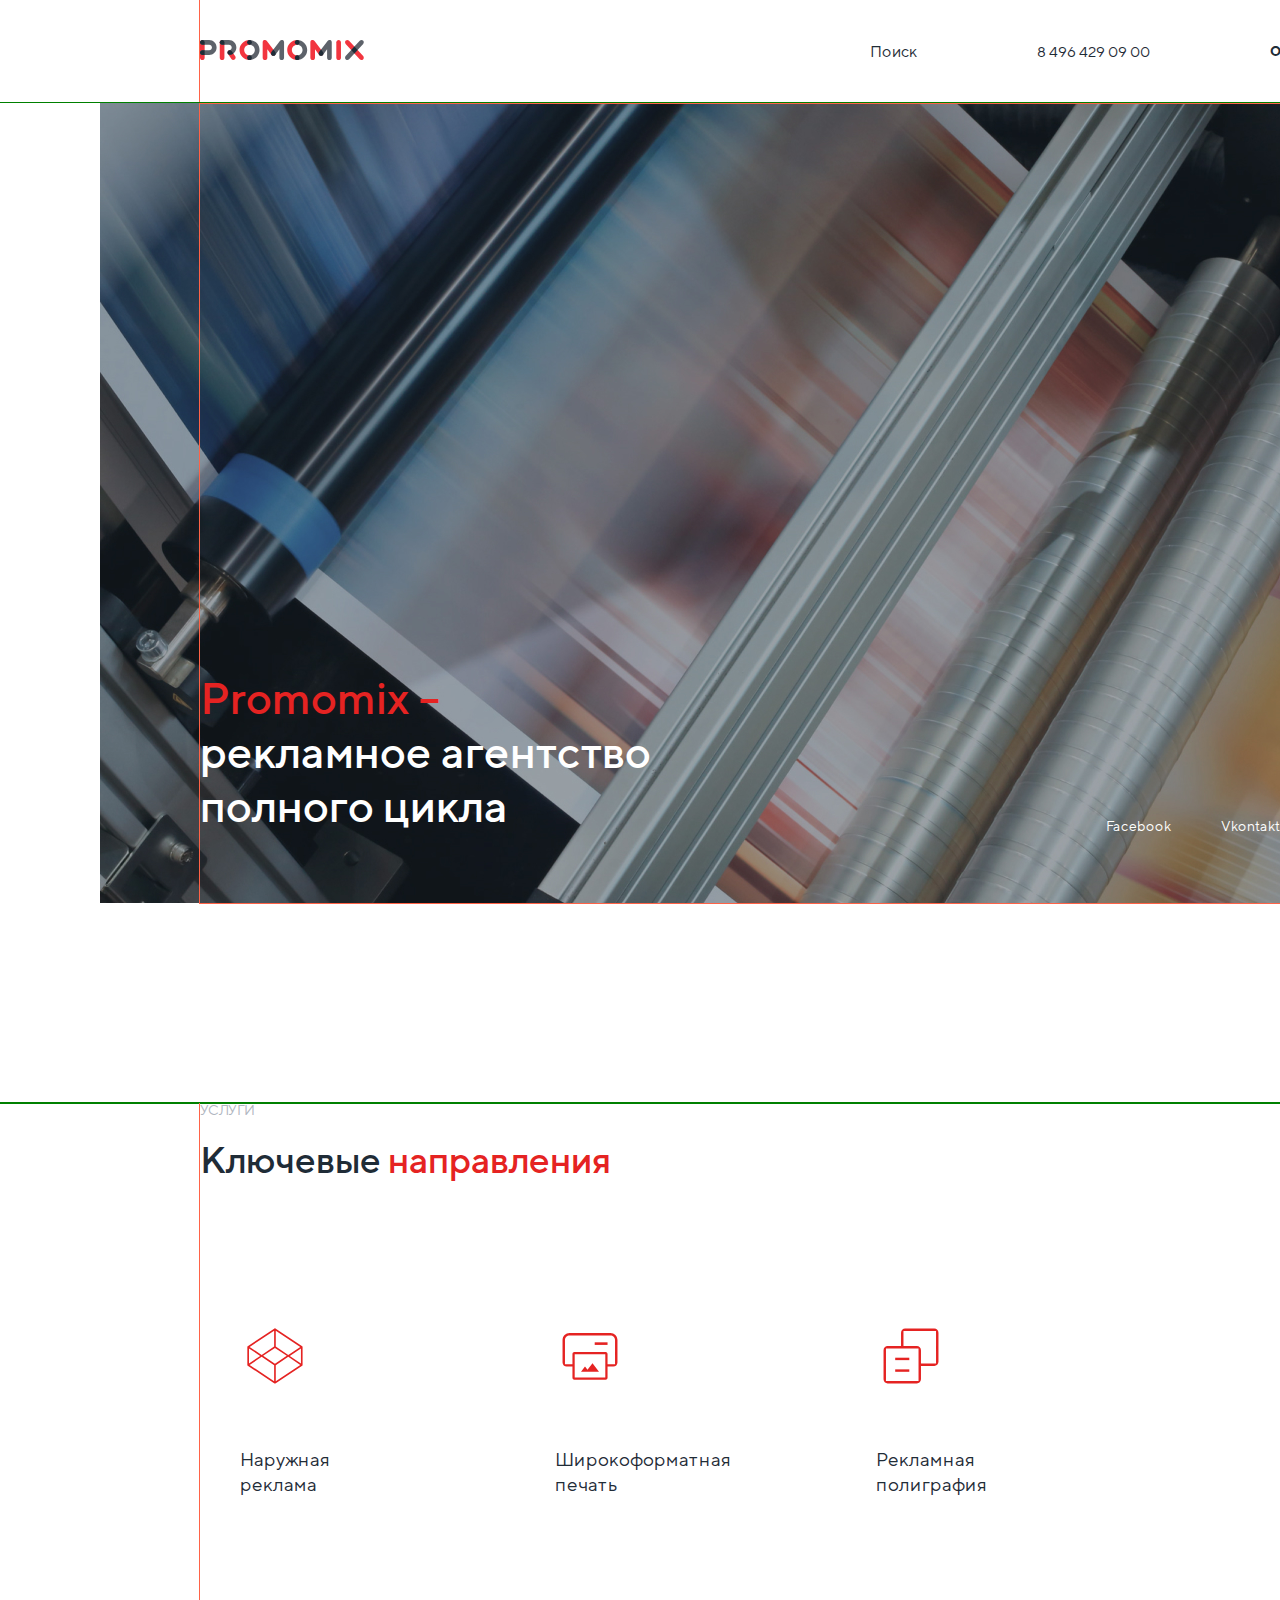
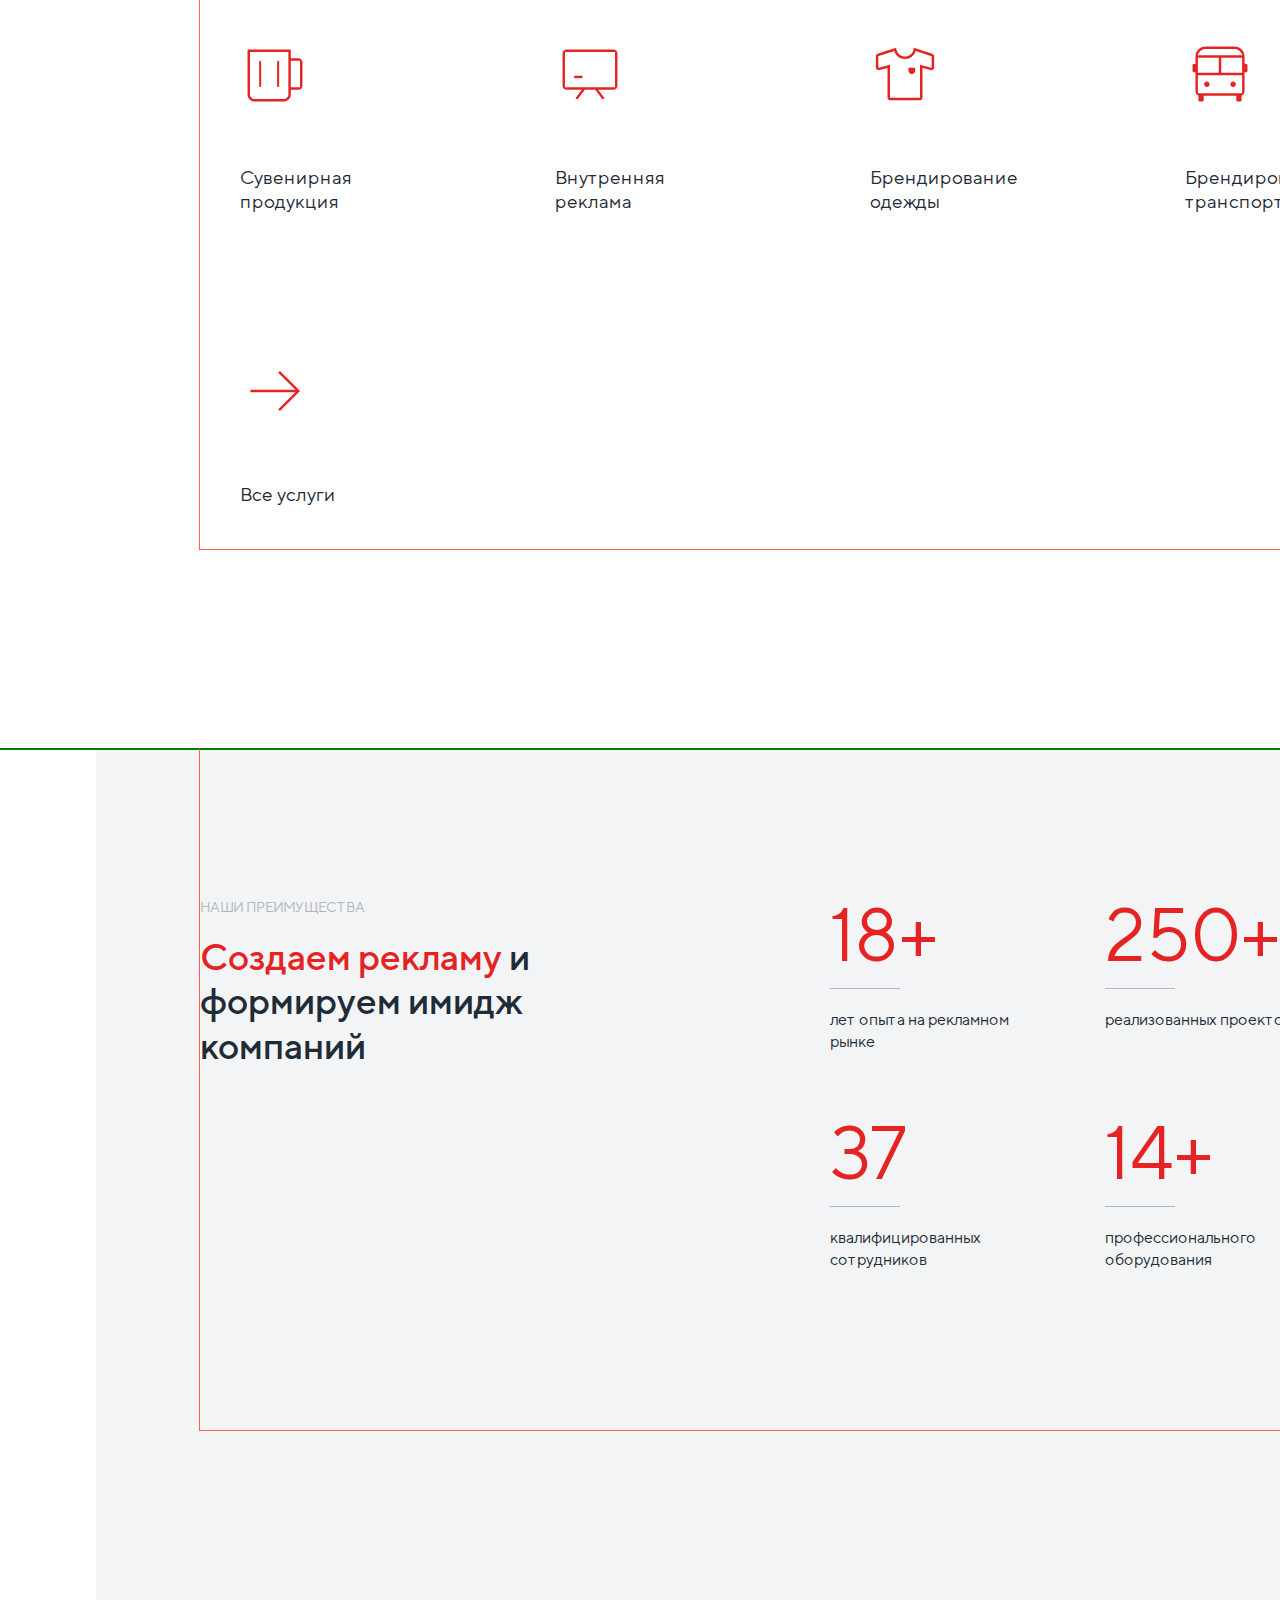
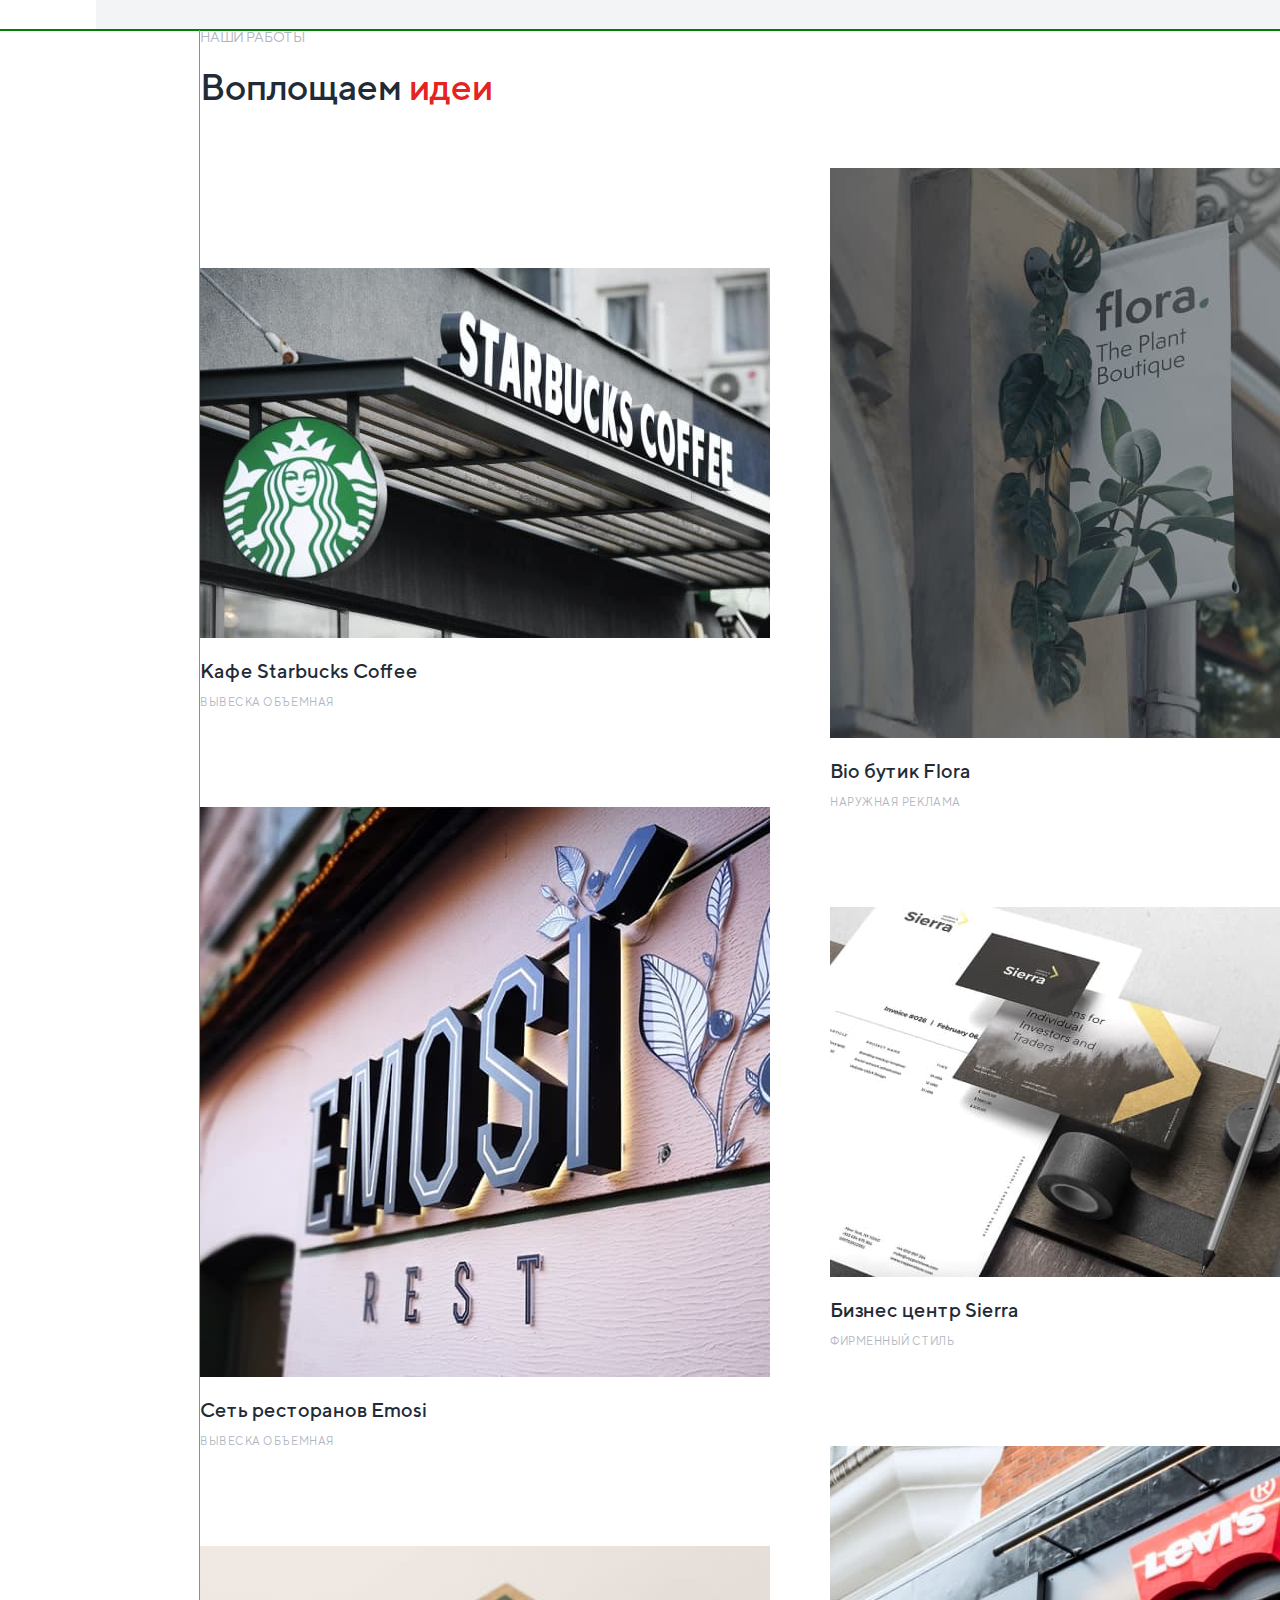
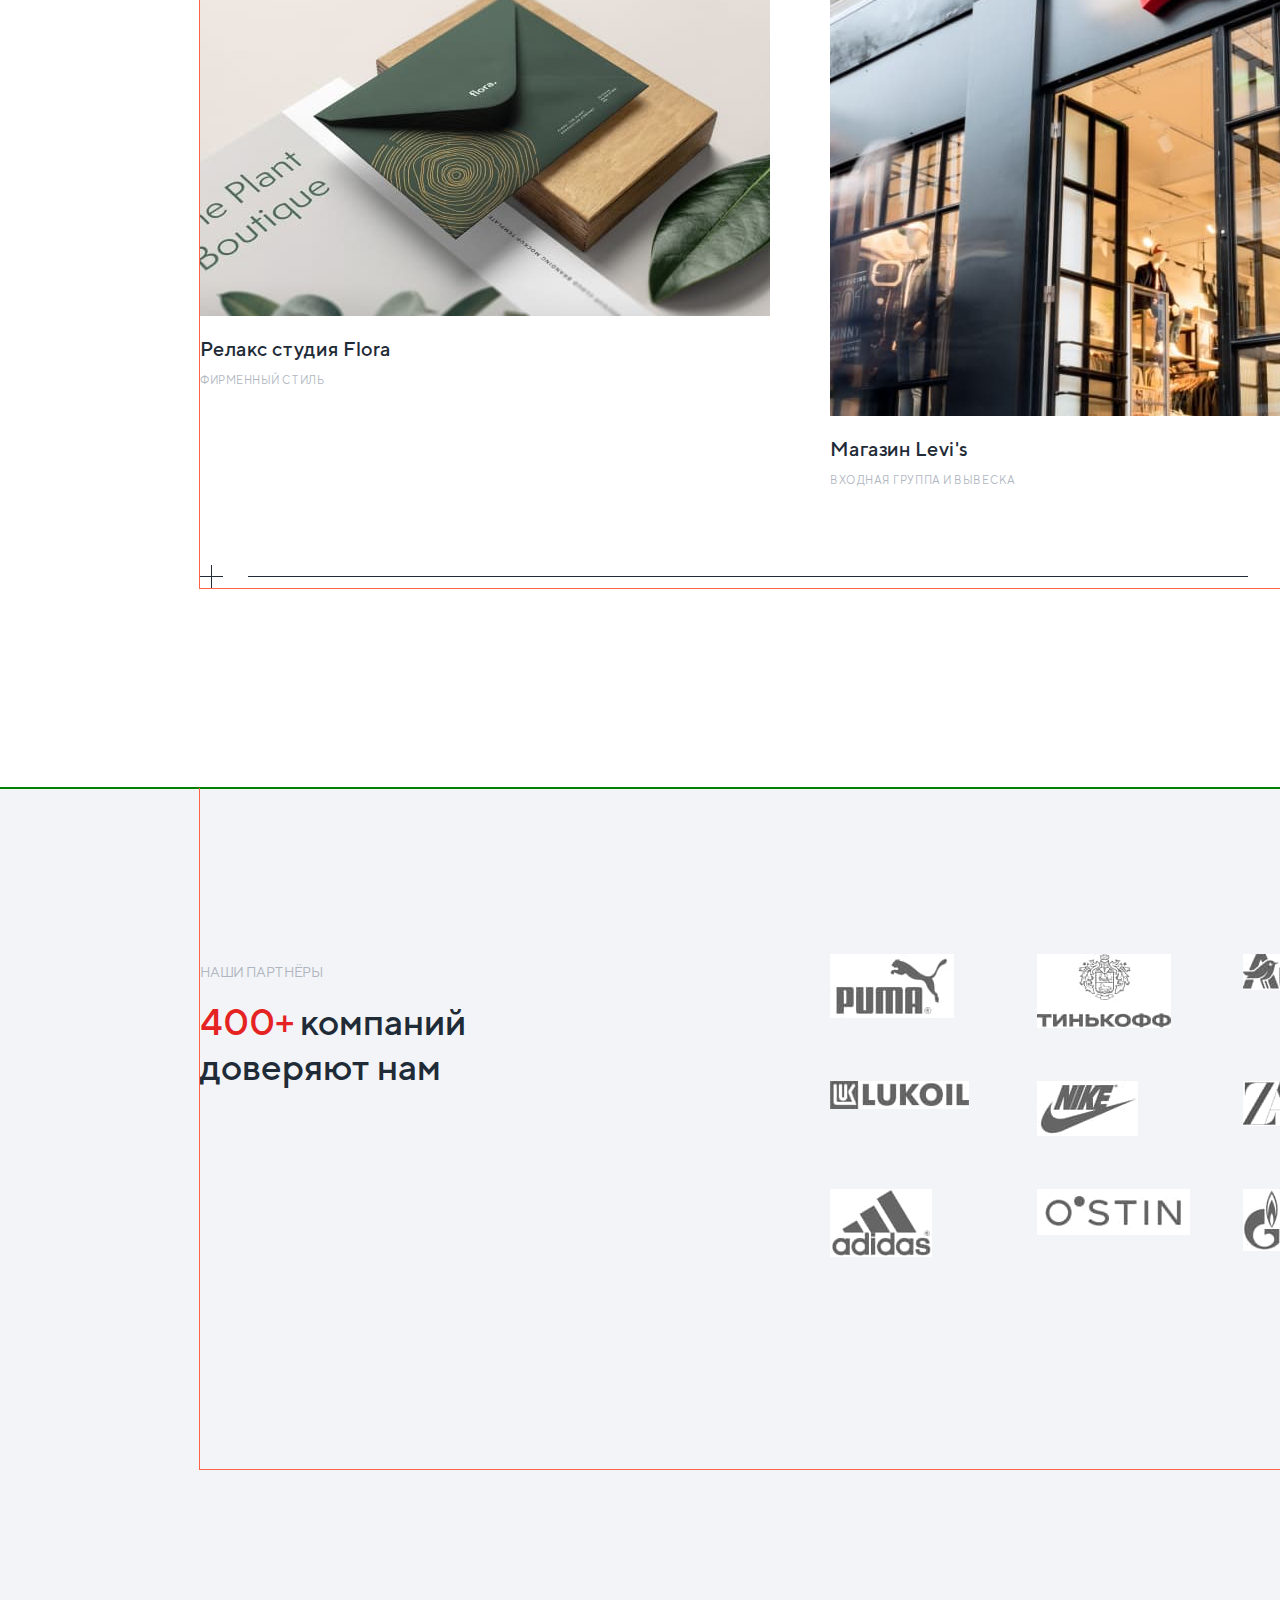
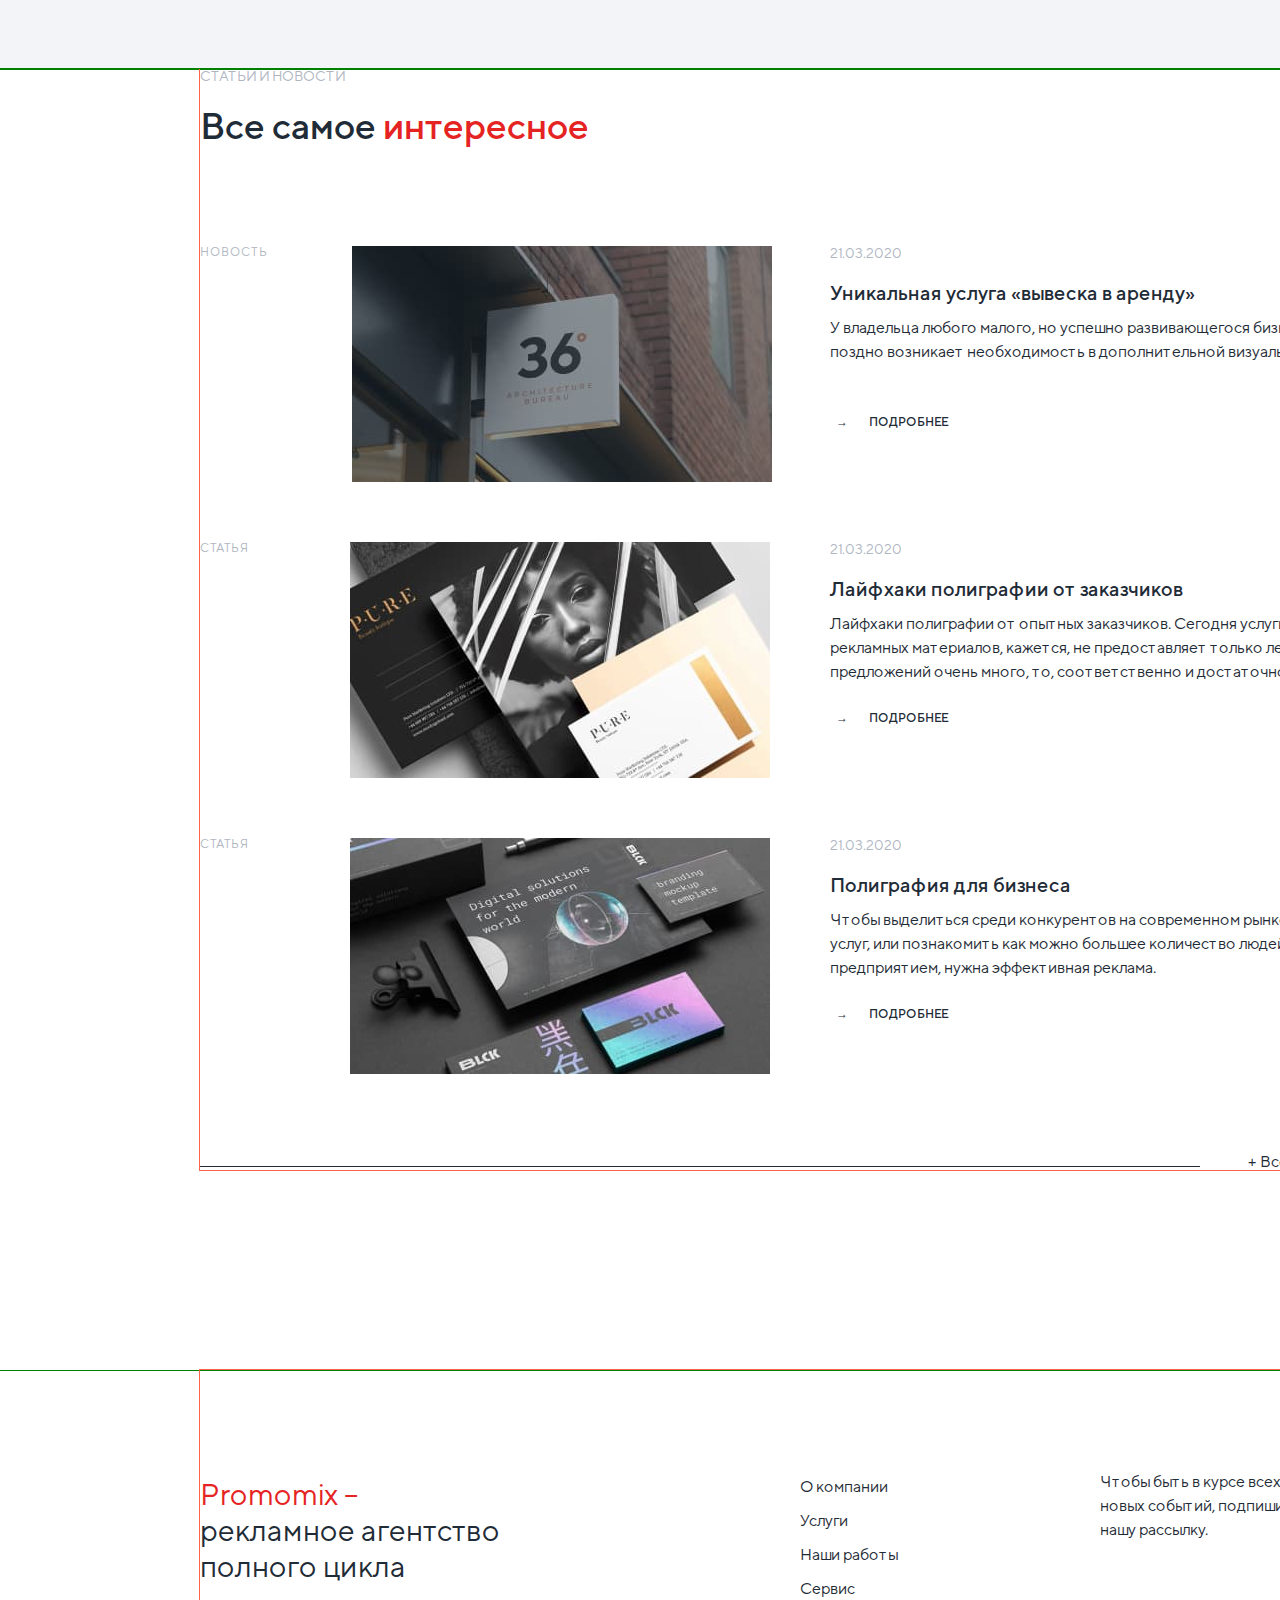
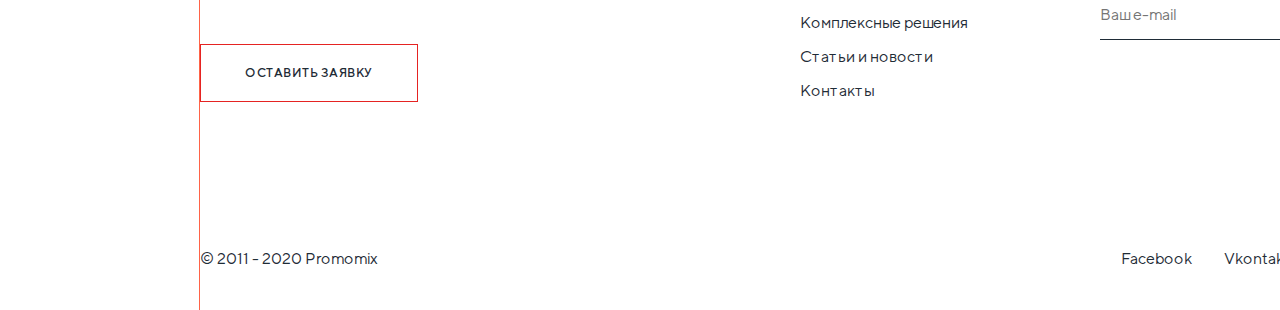
==== commit 3adaa770: "Сохраняет код, прописанный 04.04.21 на занятии" ====
--- a/index.html
+++ b/index.html
@@ -5,25 +5,31 @@
     <meta http-equiv="X-UA-Compatible" content="IE=edge" />
     <meta name="viewport" content="width=device-width, initial-scale=1.0" />
     <title>Promomix</title>
+    <link rel="stylesheet" href="./css/modern-normalize.css" />
+    <link rel="stylesheet" href="./font/stylesheet.css" />
+    <link rel="stylesheet" href="./css/styles.css" />
   </head>
 
   <body>
     <!-- Хедер -->
-    <header>
-      <a href="./index.html">
-        <p>promomix</p>
-        <img src="./images/logo.svg" alt="логотип promomix" />
-      </a>
-      <nav>
-        <ul>
-          <li>
-            <button class="button">поиск</button>
+    <header class="header" id="header">
+      <nav class="navigation container">
+        <a class="logo" href="./index.html">
+          <img src="./images/logo.svg" alt="Promomix logo"
+        /></a>
+        <ul class="navigation-list">
+          <li class="list-item">
+            <img src="" alt="" width="16px" height="16px" /><button
+              type="button"
+            >
+              поиск
+            </button>
           </li>
-          <li>
-            <a href="tel:+384964290900">8 496 429 09 00</a>
+          <li class="list-item">
+            <a href="tel:84964290900">8 496 429 09 00</a>
           </li>
-          <li>
-            <button class="button">оставить заявку</button>
+          <li class="list-item">
+            <button type="button">оставить заявку</button>
           </li>
         </ul>
       </nav>
@@ -31,356 +37,402 @@
 
     <main>
       <!-- Герой -->
-      <section>
-        <h1>Promomix – рекламное агентство полного цикла</h1>
-
-        <ul>
-          <li>
-            <a href="">Facebook</a>
-          </li>
-          <li>
-            <a href="">Vkontakte</a>
-          </li>
-          <li>
-            <a href="">Instagram</a>
-          </li>
-        </ul>
+      <section class="hero section">
+        <div class="container">
+          <h1>
+            <span>Promomix –</span> <br />
+            рекламное агентство <br />
+            полного цикла
+          </h1>
+
+          <ul class="social-list">
+            <li class="list-item">
+              <a href="">Facebook</a>
+            </li>
+            <li class="list-item">
+              <a href="">Vkontakte</a>
+            </li>
+            <li class="list-item">
+              <a href="">Instagram</a>
+            </li>
+          </ul>
+        </div>
       </section>
 
       <!-- Услуги -->
-      <section>
-        <p>услуги</p>
-
-        <h2>Ключевые направления</h2>
-
-        <ul>
-          <li>
-            <a href="">
-              <img src="./images/bx01.svg.svg" alt="иконка" width="70" />
-              <p>наружная реклама</p>
-            </a>
-          </li>
-          <li>
-            <a href="">
-              <img src="./images/bx02.svg.svg" alt="иконка" width="70" />
-              <p>широкоформатная печать</p>
-            </a>
-          </li>
-          <li>
-            <a href="./html/polygraphy.html">
-              <img src="./images/bx03.svg.svg" alt="иконка" width="70" />
-              <p>рекламная полиграфия</p>
-            </a>
-          </li>
-          <li>
-            <a href="">
-              <img src="./images/bx04.svg.svg" alt="иконка" width="70" />
-              <p>сувенирная продукция</p>
-            </a>
-          </li>
-          <li>
-            <a href="">
-              <img src="./images/bx05.svg.svg" alt="иконка" width="70" />
-              <p>внутренняя реклама</p>
-            </a>
-          </li>
-          <li>
-            <a href="">
-              <img src="./images/bx07.svg.svg" alt="иконка" width="70" />
-              <p>брендирование одежды</p>
-            </a>
-          </li>
-          <li>
-            <a href="">
-              <img src="./images/bx08.svg.svg" alt="иконка" width="70" />
-              <p>брендирование транспорта</p>
-            </a>
-          </li>
-          <li>
-            <a href="./html/features.html">
-              <img
-                src="./images/bx09-arrow.svg.svg"
-                alt="иконка"
-                width="70"
-              />
-              <p>все услуги</p>
-            </a>
-          </li>
-        </ul>
+      <section class="features section">
+        <div class="container">
+          <p class="subtitle">услуги</p>
+          <h2>Ключевые <span>направления</span></h2>
+          <ul class="features-list">
+            <li class="list-item">
+              <a href="" class="link">
+                <svg class="feature">
+                  <use href="./images/index-sprite.svg#icon-bx01"></use>
+                </svg>
+                <p>Наружная реклама</p>
+              </a>
+            </li>
+            <li class="list-item">
+              <a href="" class="link">
+                <svg class="feature">
+                  <use href="./images/index-sprite.svg#icon-bx02"></use>
+                </svg>
+                <p>Широкоформатная печать</p>
+              </a>
+            </li>
+            <li class="list-item">
+              <a href="./html/polygraphy.html" class="link">
+                <svg class="feature">
+                  <use href="./images/index-sprite.svg#icon-bx03"></use>
+                </svg>
+                <p>Рекламная полиграфия</p>
+              </a>
+            </li>
+            <li class="list-item">
+              <a href="" class="link">
+                <svg class="feature">
+                  <use href="./images/index-sprite.svg#icon-bx04"></use>
+                </svg>
+                <p>Сувенирная продукция</p>
+              </a>
+            </li>
+            <li class="list-item">
+              <a href="" class="link">
+                <svg class="feature">
+                  <use href="./images/index-sprite.svg#icon-bx05"></use>
+                </svg>
+                <p>Внутренняя реклама</p>
+              </a>
+            </li>
+            <li class="list-item">
+              <a href="" class="link">
+                <svg class="feature">
+                  <use href="./images/index-sprite.svg#icon-bx06"></use>
+                </svg>
+                <p>Брендирование одежды</p>
+              </a>
+            </li>
+            <li class="list-item">
+              <a href="" class="link">
+                <svg class="feature">
+                  <use href="./images/index-sprite.svg#icon-bx07"></use>
+                </svg>
+                <p>Брендирование транспорта</p>
+              </a>
+            </li>
+            <li class="list-item">
+              <a href="./html/features.html" class="link">
+                <svg class="feature">
+                  <use href="./images/index-sprite.svg#icon-bx-arrow"></use>
+                </svg>
+                <p>Все услуги</p>
+              </a>
+            </li>
+          </ul>
+        </div>
       </section>
 
       <!-- Наши преимущества -->
-      <section>
-        <p>наши преимущества</p>
-
-        <h2>
-          Создаем рекламу<br />
-          и формируем имидж<br />
-          компаний
-        </h2>
-
-        <ul>
-          <li>
-            <p>18+</p>
-            <p>лет опыта на рекламном рынке</p>
-          </li>
-          <li>
-            <p>250+</p>
-            <p>реализованных проектов</p>
-          </li>
-          <li>
-            <p>37</p>
-            <p>квалифицированных сотрудников</p>
-          </li>
-          <li>
-            <p>14+</p>
-            <p>профессионального оборудования</p>
-          </li>
-        </ul>
+      <section class="advantages section">
+        <div class="container">
+          <div class="wrap-left">
+            <p class="subtitle">наши преимущества</p>
+            <h2>
+              <span>Создаем рекламу</span>
+              и формируем имидж компаний
+            </h2>
+          </div>
+          <div class="wrap-right">
+            <ul class="advantages-list">
+              <li class="list-item">
+                <p class="title">18+</p>
+                <p class="text">лет опыта на рекламном рынке</p>
+              </li>
+              <li class="list-item">
+                <p class="title">250+</p>
+                <p class="text">реализованных проектов</p>
+              </li>
+              <li class="list-item">
+                <p class="title">37</p>
+                <p class="text">квалифицированных сотрудников</p>
+              </li>
+              <li class="list-item">
+                <p class="title">14+</p>
+                <p class="text">профессионального оборудования</p>
+              </li>
+            </ul>
+          </div>
+        </div>
       </section>
 
       <!-- Наши работы -->
-      <section>
-        <p>наши работы</p>
-
-        <h2>Воплощаем идеи</h2>
-
-        <ul>
-          <li>
-            <a href="">
-              <img
-                src="./images/img01.jpg"
-                alt="вывеска starbucks"
-                width="570"
-              />
-              <h3>Кафе Starbucks Coffee</h3>
-              <p>вывеска объемная</p>
-            </a>
-          </li>
-          <li>
-            <a href="">
-              <img src="./images/img02.jpg" alt="вывеска Flora" width="570" />
-              <h3>Bio бутик Flora</h3>
-              <p>наружная реклама</p>
-            </a>
-          </li>
-          <li>
-            <a href="">
-              <img src="./images/img03.jpg" alt="вывеска emosi" width="570" />
-              <h3>Сеть ресторанов Emosi</h3>
-              <p>вывеска объемная</p>
-            </a>
-          </li>
-          <li>
-            <a href="">
-              <img
-                src="./images/img04.jpg"
-                alt="фирменный стиль sierra"
-                width="570"
-              />
-              <h3>Бизнес центр Sierra</h3>
-              <p>фирменный стиль</p>
-            </a>
-          </li>
-          <li>
-            <a href="">
-              <img
-                src="./images/img05.jpg"
-                alt="фирменный стиль flora"
-                width="570"
-              />
-              <h3>Релакс студия Flora</h3>
-              <p>фирменный стиль</p>
-            </a>
-          </li>
-          <li>
-            <a href="">
-              <img src="./images/img06.jpg" alt="вывеска levis" width="570" />
-              <h3>Магазин Levi's</h3>
-              <p>входная группа и вывеска</p>
-            </a>
-          </li>
-        </ul>
-
-        <a href="./html/works.html">все работы</a>
+      <section class="works section">
+        <div class="container">
+          <p class="subtitle">наши работы</p>
+          <h2>Воплощаем <span>идеи</span></h2>
+          <ul class="works-list">
+            <li class="list-item">
+              <a href="" class="link">
+                <img
+                  src="./images/img01.jpg"
+                  alt="вывеска starbucks"
+                  width="570"
+                />
+                <h3>Кафе Starbucks Coffee</h3>
+                <p>вывеска объемная</p>
+              </a>
+            </li>
+            <li class="list-item">
+              <a href="">
+                <img src="./images/img02.jpg" alt="вывеска Flora" width="570" />
+                <h3>Bio бутик Flora</h3>
+                <p>наружная реклама</p>
+              </a>
+            </li>
+            <li class="list-item">
+              <a href="">
+                <img src="./images/img03.jpg" alt="вывеска emosi" width="570" />
+                <h3>Сеть ресторанов Emosi</h3>
+                <p>вывеска объемная</p>
+              </a>
+            </li>
+            <li class="list-item">
+              <a href="">
+                <img
+                  src="./images/img04.jpg"
+                  alt="фирменный стиль sierra"
+                  width="570"
+                />
+                <h3>Бизнес центр Sierra</h3>
+                <p>фирменный стиль</p>
+              </a>
+            </li>
+            <li class="list-item">
+              <a href="">
+                <img
+                  src="./images/img05.jpg"
+                  alt="фирменный стиль flora"
+                  width="570"
+                />
+                <h3>Релакс студия Flora</h3>
+                <p>фирменный стиль</p>
+              </a>
+            </li>
+            <li class="list-item">
+              <a href="">
+                <img src="./images/img06.jpg" alt="вывеска levis" width="570" />
+                <h3>Магазин Levi's</h3>
+                <p>входная группа и вывеска</p>
+              </a>
+            </li>
+          </ul>
+
+          <a href="./html/works.html" class="all">
+            <!-- <svg class="plus" width="23px" height="23px">
+              <use href="./images/find.svg"></use>
+            </svg> -->
+            <img src="./images/plus.svg" alt="" />
+            <p>Все работы</p>
+          </a>
+        </div>
       </section>
 
       <!-- Наши партнеры -->
-      <section>
-        <p>наши партнёры</p>
-
-        <h2>
-          400+ компаний<br />
-          доверяют нам
-        </h2>
-
-        <ul>
-          <li>
-            <a href=""><img src="./images/img07.jpg" alt="лого puma" /></a>
-          </li>
-          <li>
-            <a href=""><img src="./images/img08.jpg" alt="лого тинькоф" /></a>
-          </li>
-          <li>
-            <a href=""><img src="./images/img09.jpg" alt="лого ашан" /></a>
-          </li>
-          <li>
-            <a href=""><img src="./images/img10.jpg" alt="лого лукойл" /></a>
-          </li>
-          <li>
-            <a href=""><img src="./images/img11.jpg" alt="лого nike" /></a>
-          </li>
-          <li>
-            <a href=""><img src="./images/img12.jpg" alt="лого zara" /></a>
-          </li>
-          <li>
-            <a href=""><img src="./images/img13.jpg" alt="лого adidas" /></a>
-          </li>
-          <li>
-            <a href=""><img src="./images/img14.jpg" alt="лого ostin" /></a>
-          </li>
-          <li>
-            <a href=""><img src="./images/img15.jpg" alt="лого газпром" /></a>
-          </li>
-        </ul>
+      <section class="partners section">
+        <div class="container">
+          <div class="wrap-left">
+            <p class="subtitle">наши партнёры</p>
+            <h2><span>400+</span> компаний доверяют нам</h2>
+          </div>
+          <div class="wrap-right">
+            <ul class="partners-list">
+              <li class="list-item">
+                <a href=""><img src="./images/img07.jpg" alt="лого puma" /></a>
+              </li>
+              <li class="list-item">
+                <a href=""
+                  ><img src="./images/img08.jpg" alt="лого тинькоф"
+                /></a>
+              </li>
+              <li class="list-item">
+                <a href=""><img src="./images/img09.jpg" alt="лого ашан" /></a>
+              </li>
+              <li class="list-item">
+                <a href=""
+                  ><img src="./images/img10.jpg" alt="лого лукойл"
+                /></a>
+              </li>
+              <li class="list-item">
+                <a href=""><img src="./images/img11.jpg" alt="лого nike" /></a>
+              </li>
+              <li class="list-item">
+                <a href=""><img src="./images/img12.jpg" alt="лого zara" /></a>
+              </li>
+              <li class="list-item">
+                <a href=""
+                  ><img src="./images/img13.jpg" alt="лого adidas"
+                /></a>
+              </li>
+              <li class="list-item">
+                <a href=""><img src="./images/img14.jpg" alt="лого ostin" /></a>
+              </li>
+              <li class="list-item">
+                <a href=""
+                  ><img src="./images/img15.jpg" alt="лого газпром"
+                /></a>
+              </li>
+            </ul>
+          </div>
+        </div>
       </section>
 
       <!-- Статьи и новости -->
-      <section>
-        <p>статьи и новости</p>
-
-        <h2>все самое интересное</h2>
-
-        <ul>
-          <li>
-            <p>новость</p>
+      <section class="posts section">
+        <div class="container">
+          <p class="subtitle">статьи и новости</p>
+          <h2>Все самое <span>интересное</span></h2>
+          <ul>
+            <li class="list-item">
+              <div class="wrap-left">
+                <p class="post-subtitle">новость</p>
+                <img src="./images/img16.jpg" alt="вывеска" width="420px" />
+              </div>
+              <div class="wrap-right">
+                <p class="subtitle">21.03.2020</p>
+                <h3>Уникальная услуга «вывеска в аренду»</h3>
+                <p class="post-text">
+                  У владельца любого малого, но успешно развивающегося бизнеса
+                  рано или поздно возникает необходимость в дополнительной
+                  визуальной рекламе.
+                </p>
+                <div class="post-button">
+                  <!-- <button type="submit">&#8594;</button> -->
+                  <button type="button">подробнее</button>
+                </div>
+              </div>
+            </li>
+            <li class="list-item">
+              <div class="wrap-left">
+                <p class="post-subtitle">статья</p>
+                <img
+                  src="./images/img17.jpg"
+                  alt="рекламные материалы"
+                  width="420"
+                />
+              </div>
+              <div class="wrap-right">
+                <p class="subtitle">21.03.2020</p>
+                <h3>Лайфхаки полиграфии от заказчиков</h3>
+                <p class="post-text">
+                  Лайфхаки полиграфии от опытных заказчиков. Сегодня услуги по
+                  печати рекламных материалов, кажется, не предоставляет только
+                  ленивый. Так как предложений очень много, то, соответственно и
+                  достаточно высок.
+                </p>
+                <div class="post-button">
+                  <!-- <button type="submit">&#8594;</button> -->
+                  <button type="button">подробнее</button>
+                </div>
+              </div>
+            </li>
+            <li class="list-item">
+              <div class="wrap-left">
+                <p class="post-subtitle">статья</p>
+                <img
+                  src="./images/img18.jpg"
+                  alt="набор полиграфии"
+                  width="420"
+                />
+              </div>
+              <div class="wrap-right">
+                <p class="subtitle">21.03.2020</p>
+                <h3>Полиграфия для бизнеса</h3>
+                <p class="post-text">
+                  Чтобы выделиться среди конкурентов на современном рынке
+                  товаров и услуг, или познакомить как можно большее количество
+                  людей с новым предприятием, нужна эффективная реклама.
+                </p>
+                <div class="post-button">
+                  <!-- <button type="submit">&#8594;</button> -->
+                  <button type="button">подробнее</button>
+                </div>
+              </div>
+            </li>
+          </ul>
+          <a href="./html/posts.html" class="all">&#43; Все статьи</a>
+        </div>
+      </section>
+    </main>
+
+    <!-- Футер -->
+    <footer class="footer">
+      <div class="container">
+        <!-- Первая часть, верхняя -->
+        <div class="footer-top">
+          <!-- Слева -->
+          <div class="footer-left">
+            <a href="/"
+              ><span>Promomix –</span> рекламное агентство полного цикла</a
+            >
+            <button type="button">оставить заявку</button>
+          </div>
+
+          <!-- Справа -->
+          <div class="footer-right">
+            <nav>
+              <ul>
+                <li>
+                  <a href="./html/about.html">О компании</a>
+                </li>
+                <li>
+                  <a href="./html/features.html">Услуги</a>
+                </li>
+                <li>
+                  <a href="./html/works.html">Наши работы</a>
+                </li>
+                <li>
+                  <a href="./html/services.html">Сервис</a>
+                </li>
+                <li>
+                  <a href="./html/complex.html">Комплексные решения</a>
+                </li>
+                <li>
+                  <a href="./html/posts.html">Статьи и новости</a>
+                </li>
+                <li>
+                  <a href="./html/contacts.html">Контакты</a>
+                </li>
+              </ul>
+            </nav>
             <div>
-              <img src="./images/img16.jpg" alt="вывеска" width="420" />
+              <p class="fr-text">
+                Чтобы быть в курсе всех акций и новых событий, подпишитесь на
+                нашу рассылку.
+              </p>
+              <form class="footer-form">
+                <input type="email" placeholder="Ваш e-mail" />
+                <button type="submit">&#8594;</button>
+              </form>
             </div>
-            <div>
-              <p>21.03.2020</p>
-              <h3>Уникальная услуга «вывеска в аренду»</h3>
-              <p>
-                У владельца любого малого, но успешно развивающегося бизнеса
-                рано или поздно возникает необходимость в дополнительной
-                визуальной рекламе.
-              </p>
-              <button type="submit">&#8594;</button>
-              <button type="button">подробнее</button>
-            </div>
-          </li>
-          <li>
-            <p>статья</p>
-            <div>
-              <img
-                src="./images/img17.jpg"
-                alt="рекламные материалы"
-                width="420"
-              />
-            </div>
-            <div>
-              <p>21.03.2020</p>
-              <h3>Лайфхаки полиграфии от заказчиков</h3>
-              <p>
-                Лайфхаки полиграфии от опытных заказчиков. Сегодня услуги по
-                печати рекламных материалов, кажется, не предоставляет только
-                ленивый. Так как предложений очень много, то, соответственно и
-                достаточно высок.
-              </p>
-              <button type="submit">&#8594;</button>
-              <button type="button">подробнее</button>
-            </div>
-          </li>
-          <li>
-            <p>статья</p>
-            <div>
-              <img
-                src="./images/img18.jpg"
-                alt="набор полиграфии"
-                width="420"
-              />
-            </div>
-            <div>
-              <p>21.03.2020</p>
-              <h3>Полиграфия для бизнеса</h3>
-              <p>
-                Чтобы выделиться среди конкурентов на современном рынке товаров
-                и услуг, или познакомить как можно большее количество людей с
-                новым предприятием, нужна эффективная реклама.
-              </p>
-              <button type="submit">&#8594;</button>
-              <button type="button">подробнее</button>
-            </div>
-          </li>
-        </ul>
-        <a href="./html/posts.html">&#43; все статьи</a>
-      </section>
-    </main>
-
-    <!-- Футер -->
-    <footer>
-      <!-- Первая часть, верхняя -->
-      <div>
-        <!-- Слева -->
-        <div>
-          <a href="/">Promomix – рекламное агентство полного цикла</a>
-          <button type="button">оставить заявку</button>
-        </div>
-
-        <!-- Центр -->
-        <nav>
+          </div>
+        </div>
+
+        <!-- Вторая часть футера, нижняя -->
+        <div class="footer-bottom">
+          <p>&copy; 2011 - 2020 Promomix</p>
           <ul>
             <li>
-              <a href="./html/about.html">о компании</a>
+              <a href="">Facebook</a>
             </li>
             <li>
-              <a href="./html/features.html">услуги</a>
+              <a href="">Vkontakte</a>
             </li>
             <li>
-              <a href="./html/works.html">наши работы</a>
-            </li>
-            <li>
-              <a href="./html/services.html">сервис</a>
-            </li>
-            <li>
-              <a href="./html/complex.html">комплексные решения</a>
-            </li>
-            <li>
-              <a href="./html/posts.html">статьи и новости</a>
-            </li>
-            <li>
-              <a href="./html/contacts.html">контакты</a>
+              <a href="">Instagram</a>
             </li>
           </ul>
-        </nav>
-
-        <!-- Справа -->
-        <div>
-          <p>
-            Чтобы быть в курсе всех акций и новых событий, подпишитесь на нашу
-            рассылку.
-          </p>
-          <form>
-            <input type="email" placeholder="ваш e-mail" />
-            <button type="submit">&#8594;</button>
-          </form>
-        </div>
-      </div>
-
-      <!-- Вторая часть футера, нижняя -->
-      <div>
-        <p>&copy; 2011 - 2020 Promomix</p>
-        <ul>
-          <li>
-            <a href="">Facebook</a>
-          </li>
-          <li>
-            <a href="">Vkontakte</a>
-          </li>
-          <li>
-            <a href="">Instagram</a>
-          </li>
-        </ul>
+        </div>
       </div>
     </footer>
   </body>
--- a/font/stylesheet.css
+++ b/font/stylesheet.css
@@ -0,0 +1,216 @@
+@font-face {
+    font-family: 'TT Norms';
+    src: url('TTNorms-Bold.eot');
+    src: local('TT Norms Bold'), local('TTNorms-Bold'),
+        url('TTNorms-Bold.eot?#iefix') format('embedded-opentype'),
+        url('TTNorms-Bold.woff2') format('woff2'),
+        url('TTNorms-Bold.woff') format('woff'),
+        url('TTNorms-Bold.ttf') format('truetype');
+    font-weight: bold;
+    font-style: normal;
+}
+
+@font-face {
+    font-family: 'TT Norms';
+    src: url('TTNorms-ThinItalic.eot');
+    src: local('TT Norms Thin Italic'), local('TTNorms-ThinItalic'),
+        url('TTNorms-ThinItalic.eot?#iefix') format('embedded-opentype'),
+        url('TTNorms-ThinItalic.woff2') format('woff2'),
+        url('TTNorms-ThinItalic.woff') format('woff'),
+        url('TTNorms-ThinItalic.ttf') format('truetype');
+    font-weight: 100;
+    font-style: italic;
+}
+
+@font-face {
+    font-family: 'TT Norms';
+    src: url('TTNorms-Thin.eot');
+    src: local('TT Norms Thin'), local('TTNorms-Thin'),
+        url('TTNorms-Thin.eot?#iefix') format('embedded-opentype'),
+        url('TTNorms-Thin.woff2') format('woff2'),
+        url('TTNorms-Thin.woff') format('woff'),
+        url('TTNorms-Thin.ttf') format('truetype');
+    font-weight: 100;
+    font-style: normal;
+}
+
+@font-face {
+    font-family: 'TT Norms';
+    src: url('TTNorms-LightItalic.eot');
+    src: local('TT Norms Light Italic'), local('TTNorms-LightItalic'),
+        url('TTNorms-LightItalic.eot?#iefix') format('embedded-opentype'),
+        url('TTNorms-LightItalic.woff2') format('woff2'),
+        url('TTNorms-LightItalic.woff') format('woff'),
+        url('TTNorms-LightItalic.ttf') format('truetype');
+    font-weight: 300;
+    font-style: italic;
+}
+
+@font-face {
+    font-family: 'TT Norms';
+    src: url('TTNorms-ExtraBoldItalic.eot');
+    src: local('TT Norms ExtraBold Italic'), local('TTNorms-ExtraBoldItalic'),
+        url('TTNorms-ExtraBoldItalic.eot?#iefix') format('embedded-opentype'),
+        url('TTNorms-ExtraBoldItalic.woff2') format('woff2'),
+        url('TTNorms-ExtraBoldItalic.woff') format('woff'),
+        url('TTNorms-ExtraBoldItalic.ttf') format('truetype');
+    font-weight: 800;
+    font-style: italic;
+}
+
+@font-face {
+    font-family: 'TT Norms';
+    src: url('TTNorms-Italic.eot');
+    src: local('TT Norms Italic'), local('TTNorms-Italic'),
+        url('TTNorms-Italic.eot?#iefix') format('embedded-opentype'),
+        url('TTNorms-Italic.woff2') format('woff2'),
+        url('TTNorms-Italic.woff') format('woff'),
+        url('TTNorms-Italic.ttf') format('truetype');
+    font-weight: normal;
+    font-style: italic;
+}
+
+@font-face {
+    font-family: 'TT Norms';
+    src: url('TTNorms-ExtraLight.eot');
+    src: local('TT Norms ExtraLight'), local('TTNorms-ExtraLight'),
+        url('TTNorms-ExtraLight.eot?#iefix') format('embedded-opentype'),
+        url('TTNorms-ExtraLight.woff2') format('woff2'),
+        url('TTNorms-ExtraLight.woff') format('woff'),
+        url('TTNorms-ExtraLight.ttf') format('truetype');
+    font-weight: 200;
+    font-style: normal;
+}
+
+@font-face {
+    font-family: 'TT Norms';
+    src: url('TTNorms-HeavyItalic.eot');
+    src: local('TT Norms Heavy Italic'), local('TTNorms-HeavyItalic'),
+        url('TTNorms-HeavyItalic.eot?#iefix') format('embedded-opentype'),
+        url('TTNorms-HeavyItalic.woff2') format('woff2'),
+        url('TTNorms-HeavyItalic.woff') format('woff'),
+        url('TTNorms-HeavyItalic.ttf') format('truetype');
+    font-weight: 900;
+    font-style: italic;
+}
+
+@font-face {
+    font-family: 'TT Norms';
+    src: url('TTNorms-MediumItalic.eot');
+    src: local('TT Norms Medium Italic'), local('TTNorms-MediumItalic'),
+        url('TTNorms-MediumItalic.eot?#iefix') format('embedded-opentype'),
+        url('TTNorms-MediumItalic.woff2') format('woff2'),
+        url('TTNorms-MediumItalic.woff') format('woff'),
+        url('TTNorms-MediumItalic.ttf') format('truetype');
+    font-weight: 500;
+    font-style: italic;
+}
+
+@font-face {
+    font-family: 'TT Norms';
+    src: url('TTNorms-BoldItalic.eot');
+    src: local('TT Norms Bold Italic'), local('TTNorms-BoldItalic'),
+        url('TTNorms-BoldItalic.eot?#iefix') format('embedded-opentype'),
+        url('TTNorms-BoldItalic.woff2') format('woff2'),
+        url('TTNorms-BoldItalic.woff') format('woff'),
+        url('TTNorms-BoldItalic.ttf') format('truetype');
+    font-weight: bold;
+    font-style: italic;
+}
+
+@font-face {
+    font-family: 'TT Norms';
+    src: url('TTNorms-Heavy.eot');
+    src: local('TT Norms Heavy'), local('TTNorms-Heavy'),
+        url('TTNorms-Heavy.eot?#iefix') format('embedded-opentype'),
+        url('TTNorms-Heavy.woff2') format('woff2'),
+        url('TTNorms-Heavy.woff') format('woff'),
+        url('TTNorms-Heavy.ttf') format('truetype');
+    font-weight: 900;
+    font-style: normal;
+}
+
+@font-face {
+    font-family: 'TT Norms';
+    src: url('TTNorms-Light.eot');
+    src: local('TT Norms Light'), local('TTNorms-Light'),
+        url('TTNorms-Light.eot?#iefix') format('embedded-opentype'),
+        url('TTNorms-Light.woff2') format('woff2'),
+        url('TTNorms-Light.woff') format('woff'),
+        url('TTNorms-Light.ttf') format('truetype');
+    font-weight: 300;
+    font-style: normal;
+}
+
+@font-face {
+    font-family: 'TT Norms';
+    src: url('TTNorms-Medium.eot');
+    src: local('TT Norms Medium'), local('TTNorms-Medium'),
+        url('TTNorms-Medium.eot?#iefix') format('embedded-opentype'),
+        url('TTNorms-Medium.woff2') format('woff2'),
+        url('TTNorms-Medium.woff') format('woff'),
+        url('TTNorms-Medium.ttf') format('truetype');
+    font-weight: 500;
+    font-style: normal;
+}
+
+@font-face {
+    font-family: 'TT Norms';
+    src: url('TTNorms-ExtraBold.eot');
+    src: local('TT Norms ExtraBold'), local('TTNorms-ExtraBold'),
+        url('TTNorms-ExtraBold.eot?#iefix') format('embedded-opentype'),
+        url('TTNorms-ExtraBold.woff2') format('woff2'),
+        url('TTNorms-ExtraBold.woff') format('woff'),
+        url('TTNorms-ExtraBold.ttf') format('truetype');
+    font-weight: 800;
+    font-style: normal;
+}
+
+@font-face {
+    font-family: 'TT Norms';
+    src: url('TTNorms-ExtraLightItalic.eot');
+    src: local('TT Norms ExtraLight Italic'), local('TTNorms-ExtraLightItalic'),
+        url('TTNorms-ExtraLightItalic.eot?#iefix') format('embedded-opentype'),
+        url('TTNorms-ExtraLightItalic.woff2') format('woff2'),
+        url('TTNorms-ExtraLightItalic.woff') format('woff'),
+        url('TTNorms-ExtraLightItalic.ttf') format('truetype');
+    font-weight: 200;
+    font-style: italic;
+}
+
+@font-face {
+    font-family: 'TT Norms';
+    src: url('TTNorms-Regular.eot');
+    src: local('TT Norms Regular'), local('TTNorms-Regular'),
+        url('TTNorms-Regular.eot?#iefix') format('embedded-opentype'),
+        url('TTNorms-Regular.woff2') format('woff2'),
+        url('TTNorms-Regular.woff') format('woff'),
+        url('TTNorms-Regular.ttf') format('truetype');
+    font-weight: normal;
+    font-style: normal;
+}
+
+@font-face {
+    font-family: 'TT Norms';
+    src: url('TTNorms-BlackItalic.eot');
+    src: local('TT Norms Black Italic'), local('TTNorms-BlackItalic'),
+        url('TTNorms-BlackItalic.eot?#iefix') format('embedded-opentype'),
+        url('TTNorms-BlackItalic.woff2') format('woff2'),
+        url('TTNorms-BlackItalic.woff') format('woff'),
+        url('TTNorms-BlackItalic.ttf') format('truetype');
+    font-weight: 900;
+    font-style: italic;
+}
+
+@font-face {
+    font-family: 'TT Norms';
+    src: url('TTNorms-Black.eot');
+    src: local('TT Norms Black'), local('TTNorms-Black'),
+        url('TTNorms-Black.eot?#iefix') format('embedded-opentype'),
+        url('TTNorms-Black.woff2') format('woff2'),
+        url('TTNorms-Black.woff') format('woff'),
+        url('TTNorms-Black.ttf') format('truetype');
+    font-weight: 900;
+    font-style: normal;
+}
+
--- a/css/styles.css
+++ b/css/styles.css
@@ -0,0 +1,615 @@
+:root {
+  --main-font: "TT Norms", sans-serif;
+  --main-red: #e52322;
+  --main-grey: #b0b6bf;
+  --main-black: #1f2c37;
+  --main-white: #ffffff;
+  --main-bcg-gray: #f2f4f7;
+}
+
+body {
+  font-family: var(--main-font);
+  font-style: normal;
+  font-weight: 400;
+  font-size: 16px;
+  line-height: 1;
+  width: 1600px;
+  color: var(--main-black);
+}
+
+button {
+  font: inherit;
+  color: inherit;
+  background-color: transparent;
+  text-transform: inherit;
+  font-weight: inherit;
+}
+
+button:hover,
+button:focus,
+a:focus,
+a:hover {
+  color: var(--main-red);
+}
+
+/* img {
+  display: block;
+  max-width: 100%;
+  height: auto;
+} */
+
+.section {
+  padding-bottom: 200px;
+  outline: 1px solid green;
+}
+
+.container {
+  width: 1200px;
+  margin-left: auto;
+  margin-right: auto;
+  outline: 1px solid tomato;
+}
+
+h2 {
+  font-weight: 500;
+  font-size: 37px;
+  line-height: 1.2;
+}
+
+.subtitle {
+  margin-bottom: 20px;
+  font-size: 14px;
+  text-transform: uppercase;
+  color: var(--main-grey);
+}
+
+/* ХЕДЕР */
+.navigation {
+  display: flex;
+  align-items: center;
+  justify-content: space-between;
+}
+
+.navigation .logo,
+.navigation-list .list-item button,
+.navigation-list .list-item a {
+  padding-top: 40px;
+  padding-bottom: 40px;
+}
+
+.navigation-list {
+  display: flex;
+  align-items: center;
+  justify-content: space-between;
+  margin-left: auto;
+}
+
+.navigation-list .list-item:not(:last-child) {
+  margin-right: 120px;
+}
+
+.list-item button {
+  background: transparent;
+  border: none;
+  cursor: pointer;
+}
+
+.navigation .list-item img {
+  margin-right: 9px;
+}
+
+.navigation .list-item:first-child {
+  display: flex;
+  align-items: center;
+  text-transform: capitalize;
+}
+
+.navigation .list-item:last-child {
+  font-weight: 700;
+  font-size: 13px;
+  text-transform: uppercase;
+}
+
+.navigation .list-item:nth-child(2) {
+  font-size: 15px;
+}
+
+/* ГЕРОЙ */
+.hero {
+  background-image: url("../images/hero.jpg");
+  background-repeat: no-repeat;
+  background-position: top right;
+}
+
+.hero .container {
+  padding-top: 568px;
+  display: flex;
+  align-items: flex-end;
+  justify-content: space-between;
+}
+
+.hero a {
+  padding: 0;
+  margin: 0;
+}
+
+.hero h1 {
+  font-weight: 500;
+  font-size: 45px;
+  line-height: 1.2;
+  padding-bottom: 70px;
+  color: var(--main-white);
+}
+
+.hero h1 span {
+  text-transform: capitalize;
+  color: var(--main-red);
+}
+
+.social-list {
+  display: flex;
+  cursor: pointer;
+  font-size: 14px;
+  padding-bottom: 70px;
+  color: var(--main-white);
+}
+
+.social-list li:not(:last-child) {
+  margin-right: 50px;
+}
+
+/* УСЛУГИ */
+.features h2 {
+  margin-bottom: 100px;
+}
+
+.features h2 span {
+  color: var(--main-red);
+}
+
+.features-list {
+  display: flex;
+  flex-wrap: wrap;
+  margin-left: -60px;
+  margin-top: -60px;
+}
+
+.features-list .list-item {
+  flex-basis: calc((100% - 60px * 4) / 4);
+  margin-left: 60px;
+  margin-top: 60px;
+}
+
+.features-list .link {
+  padding-top: 40px;
+  padding-right: 45px;
+  padding-bottom: 42px;
+  padding-left: 40px;
+}
+
+.features-list .list-item:nth-child(1) p {
+  padding-right: 55px;
+}
+
+.features-list p {
+  font-size: 19px;
+  line-height: 1.3;
+  color: var(--main-black);
+}
+
+.feature {
+  margin-bottom: 53px;
+  width: 70px;
+  height: 70px;
+  fill: var(--main-red);
+}
+
+.features-list .list-item:hover,
+.features-list .list-item:focus {
+  background-color: var(--main-red);
+}
+
+.features-list .list-item:hover .feature,
+.features-list .list-item:focus .feature {
+  fill: var(--main-white);
+}
+
+.features-list .list-item:hover p,
+.features-list .list-item:focus p {
+  color: var(--main-white);
+}
+
+/* ПРЕИМУЩЕСТВА */
+.advantages {
+  background: linear-gradient(
+    90deg,
+    rgb(255, 255, 255) 6%,
+    rgb(242, 244, 246) 6%
+  );
+}
+
+/* Как правильно сделать заливку ??? */
+
+.advantages span {
+  color: var(--main-red);
+}
+
+.advantages .container {
+  display: flex;
+  /* justify-content: space-between;
+  margin-right: auto; */
+}
+
+.advantages .wrap-left {
+  min-width: 570px;
+  /* height: 680px; */
+  padding-top: 151px;
+  padding-right: 100px;
+  padding-bottom: 363px;
+}
+
+.advantages-list {
+  display: flex;
+  flex-wrap: wrap;
+  margin-left: -60px;
+  margin-top: -60px;
+}
+
+.advantages-list .list-item {
+  flex-basis: calc((100% - 60px * 2) / 2);
+  margin-left: 60px;
+  margin-top: 60px;
+}
+
+.advantages .wrap-right {
+  padding-top: 147px;
+  padding-right: 80px;
+  padding-bottom: 150px;
+  padding-left: 60px;
+}
+
+.advantages-list .title {
+  font-size: 75px;
+  line-height: 1;
+  color: var(--main-red);
+}
+
+.advantages-list .text {
+  line-height: 1.4;
+}
+
+.advantages-list .title::after {
+  content: "";
+  display: flex;
+  width: 70px;
+  height: 1px;
+  margin-top: 17px;
+  margin-bottom: 20px;
+  background-color: var(--main-grey);
+}
+
+/* РАБОТЫ */
+.works span {
+  color: var(--main-red);
+}
+
+.works h2 {
+  margin-bottom: 60px;
+}
+
+.works-list {
+  display: flex;
+  flex-wrap: wrap;
+  align-items: center;
+  margin-left: -60px;
+  margin-bottom: 80px;
+}
+
+.works-list .list-item {
+  flex-basis: calc((100% - 60px * 2) / 2);
+  margin-left: 60px;
+}
+
+.works-list img {
+  margin-bottom: 20px;
+}
+
+.works-list h3 {
+  margin-bottom: 15px;
+  font-weight: 500;
+  font-size: 20px;
+}
+
+.works-list p {
+  font-size: 11px;
+  letter-spacing: 0.05em;
+  text-transform: uppercase;
+  color: var(--main-grey);
+}
+
+/* Как добавить ПЛЮС??? */
+
+.works .all {
+  position: relative;
+  /* right: 0; */
+  display: flex;
+  justify-content: space-between;
+  align-items: center;
+}
+
+.works .all img {
+  width: 23px;
+  height: 23px;
+  /* stroke: currentColor; */
+}
+
+/* .works .all::before {
+  position: absolute;
+  content: "\0002B";
+  font-size: 23px;
+  display: inline-flex;
+  width: 1000px;
+  height: 1px;
+  margin-right: 48px;
+  background-color: currentColor;
+} */
+
+.works .all::after {
+  position: absolute;
+  content: "";
+  display: inline-flex;
+  width: 1000px;
+  height: 1px;
+  margin-right: 48px;
+  margin-left: 48px;
+  background-color: currentColor;
+}
+
+/* ПАРТНЕРЫ */
+.partners {
+  background-color: var(--main-bcg-gray);
+}
+
+/* Как правильно сделать заливку ??? */
+
+.partners span {
+  color: var(--main-red);
+}
+
+.partners .container {
+  display: flex;
+}
+
+.partners .wrap-left {
+  min-width: 570px;
+  padding-top: 177px;
+  padding-right: 150px;
+  padding-bottom: 381px;
+}
+
+.partners-list {
+  display: flex;
+  flex-wrap: wrap;
+  margin-left: -50px;
+  margin-top: -50px;
+}
+
+.partners-list .list-item {
+  flex-basis: calc((100% - 50px * 3) / 3);
+  margin-left: 50px;
+  margin-top: 50px;
+}
+
+.partners .wrap-right {
+  padding-top: 166px;
+  padding-bottom: 167px;
+  padding-left: 60px;
+}
+
+/* СТАТЬИ */
+.posts span {
+  color: var(--main-red);
+}
+
+.posts h2 {
+  margin-bottom: 98px;
+}
+
+.posts .list-item {
+  display: flex;
+  margin-bottom: 60px;
+}
+
+.posts .list-item:last-child {
+  margin-bottom: 80px;
+}
+
+.posts .wrap-left {
+  display: flex;
+  justify-content: space-between;
+  min-width: 570px;
+  margin-right: 60px;
+}
+/* Возможно стоит использовать inline-flex? */
+
+.posts .wrap-right {
+  display: flex;
+  flex-direction: column;
+}
+
+.post-subtitle {
+  font-size: 12px;
+  letter-spacing: 0.05em;
+  text-transform: uppercase;
+  color: var(--main-grey);
+  margin-right: 85px;
+}
+
+.posts h3 {
+  margin-bottom: 10px;
+  font-weight: 500;
+  font-size: 20px;
+  line-height: 1.3;
+}
+
+.post-text {
+  line-height: 1.5;
+  margin-bottom: auto;
+}
+
+.post-button {
+  margin-bottom: 42px;
+  font-weight: 500;
+  font-size: 12px;
+  line-height: 1;
+  letter-spacing: 0.05em;
+  text-transform: uppercase;
+}
+
+.post-button button::before {
+  content: "→";
+  display: inline-block;
+  width: 24px;
+  height: 24px;
+  margin-right: 15px;
+}
+
+.posts .list-item:hover h3,
+.posts .list-item:focus h3 {
+  color: var(--main-red);
+}
+
+.posts .list-item:hover .post-button,
+.posts .list-item:focus .post-button {
+  color: var(--main-red);
+}
+
+.posts .list-item:hover,
+.posts .list-item:focus {
+  cursor: pointer;
+}
+
+/* Как добавить + ?? */
+.posts .all::before {
+  content: "";
+  display: inline-flex;
+  width: 1000px;
+  height: 1px;
+  margin-right: 48px;
+  background-color: currentColor;
+}
+
+/* ФУТЕР */
+.footer-top {
+  display: flex;
+  justify-content: space-between;
+  align-items: center;
+}
+
+.footer-left,
+.footer-right {
+  width: 50%;
+  padding-top: 100px;
+  padding-bottom: 100px;
+}
+
+.footer-left span {
+  color: var(--main-red);
+  display: block;
+}
+
+.footer-left a {
+  margin-bottom: 60px;
+  font-size: 30px;
+  line-height: 1.2;
+}
+
+.footer-left {
+  padding-right: 239px;
+}
+
+.footer-left button {
+  padding: 22px 44px;
+  font-weight: 500;
+  font-size: 12px;
+  letter-spacing: 0.05em;
+  text-transform: uppercase;
+  border: 1px solid var(--main-red);
+  cursor: pointer;
+}
+
+.footer-right {
+  display: flex;
+}
+
+.footer-right nav,
+.footer-right div {
+  width: 50%;
+}
+
+.footer-right div {
+  padding-right: 30px;
+}
+
+.footer-right a {
+  padding-top: 9px;
+  padding-bottom: 9px;
+}
+
+.fr-text {
+  margin-bottom: 64px;
+  /* padding-right: 30px; */
+  line-height: 1.5;
+}
+
+.footer-form input {
+  padding-bottom: 15px;
+  border: none;
+}
+
+.footer-form {
+  display: flex;
+  justify-content: space-between;
+  align-items: center;
+  border-bottom: 1px solid var(--main-black);
+}
+
+.footer-form button {
+  border: none;
+  cursor: pointer;
+}
+
+/* .footer-form:focus input::placeholder,
+.footer-form:hover input::placeholder {
+  color: var(--main-red);
+  cursor: pointer;
+}
+
+.footer-form:focus,
+.footer-form:hover {
+  border-color: var(--main-red);
+} */
+
+/* .footer-form input::placeholder {
+  background-color: green;
+} */
+.footer-bottom {
+  display: flex;
+  justify-content: space-between;
+  align-items: center;
+  /* padding-top: 43px; */
+  /* padding-bottom: 43px; */
+}
+
+.footer-bottom ul {
+  display: flex;
+}
+
+.footer-bottom li:not(:last-child) {
+  margin-right: 32px;
+}
+
+.footer-bottom a {
+  padding-top: 43px;
+  padding-bottom: 43px;
+}
